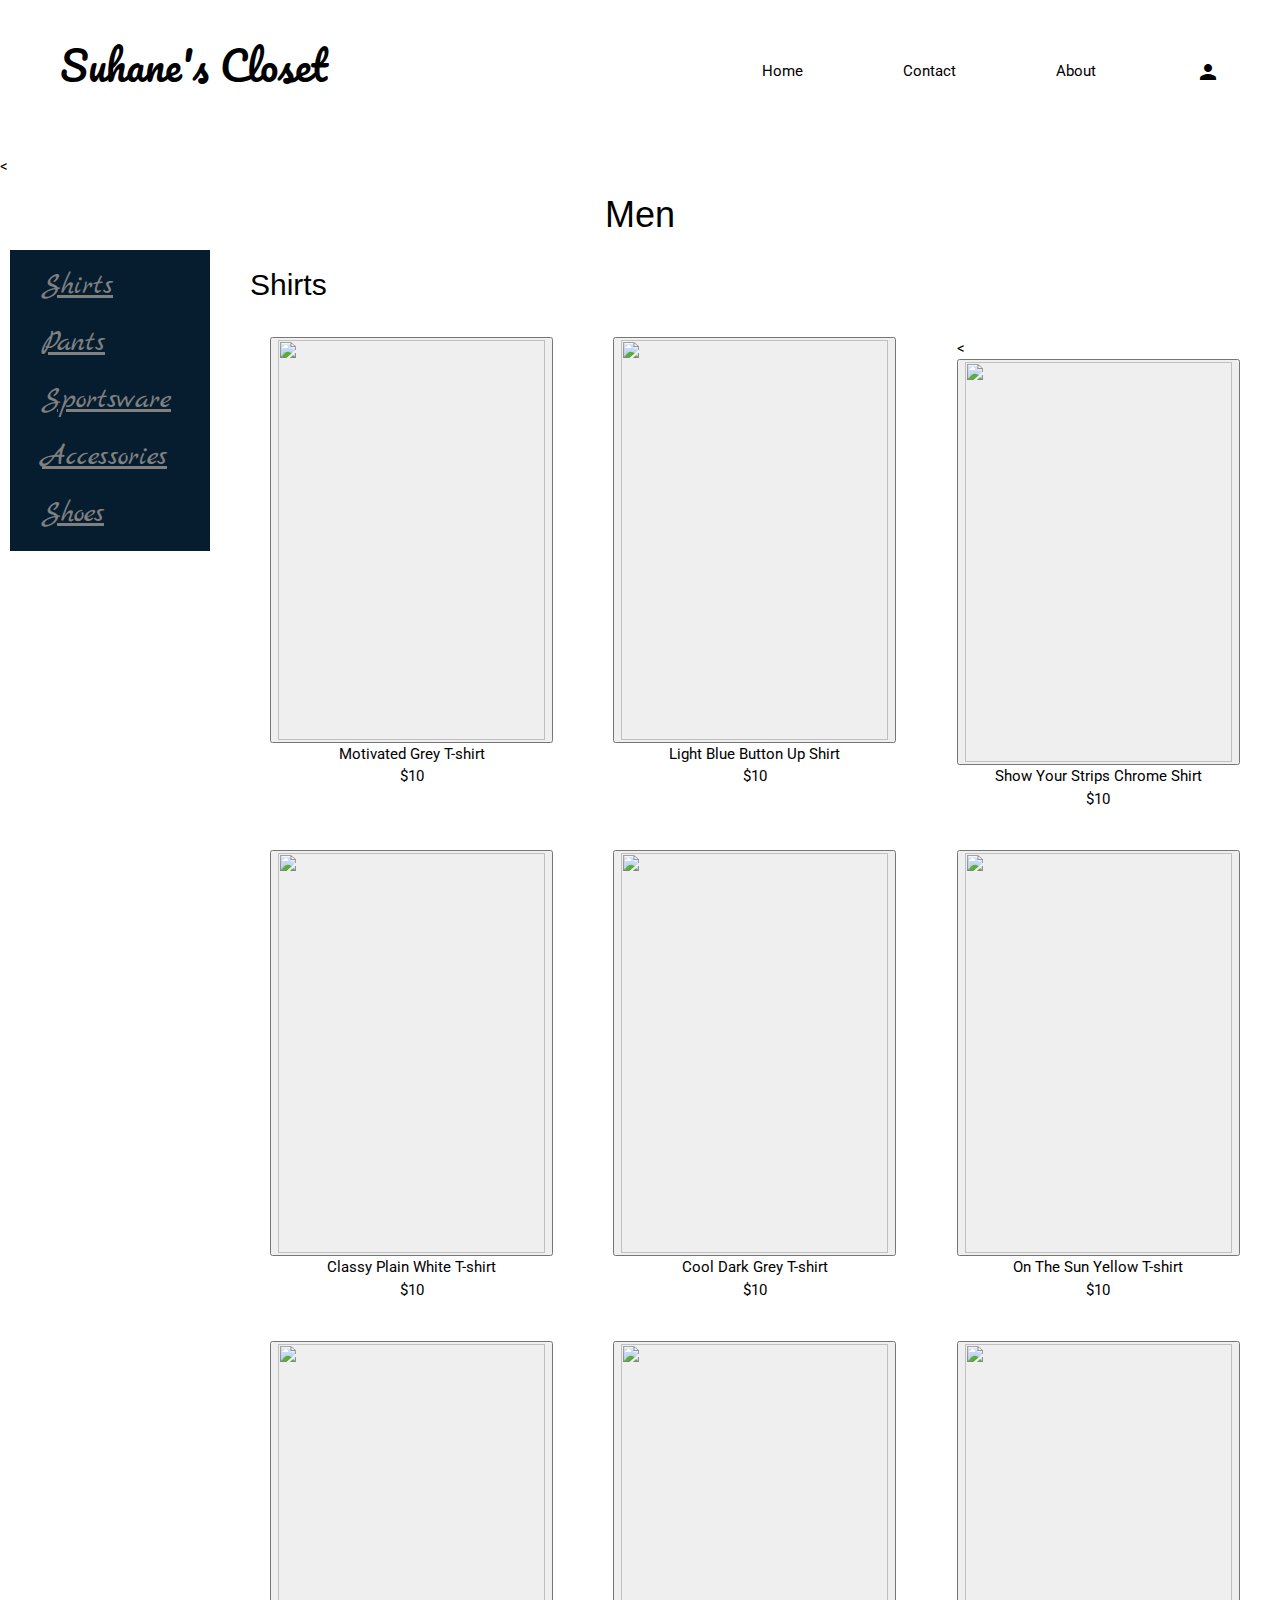
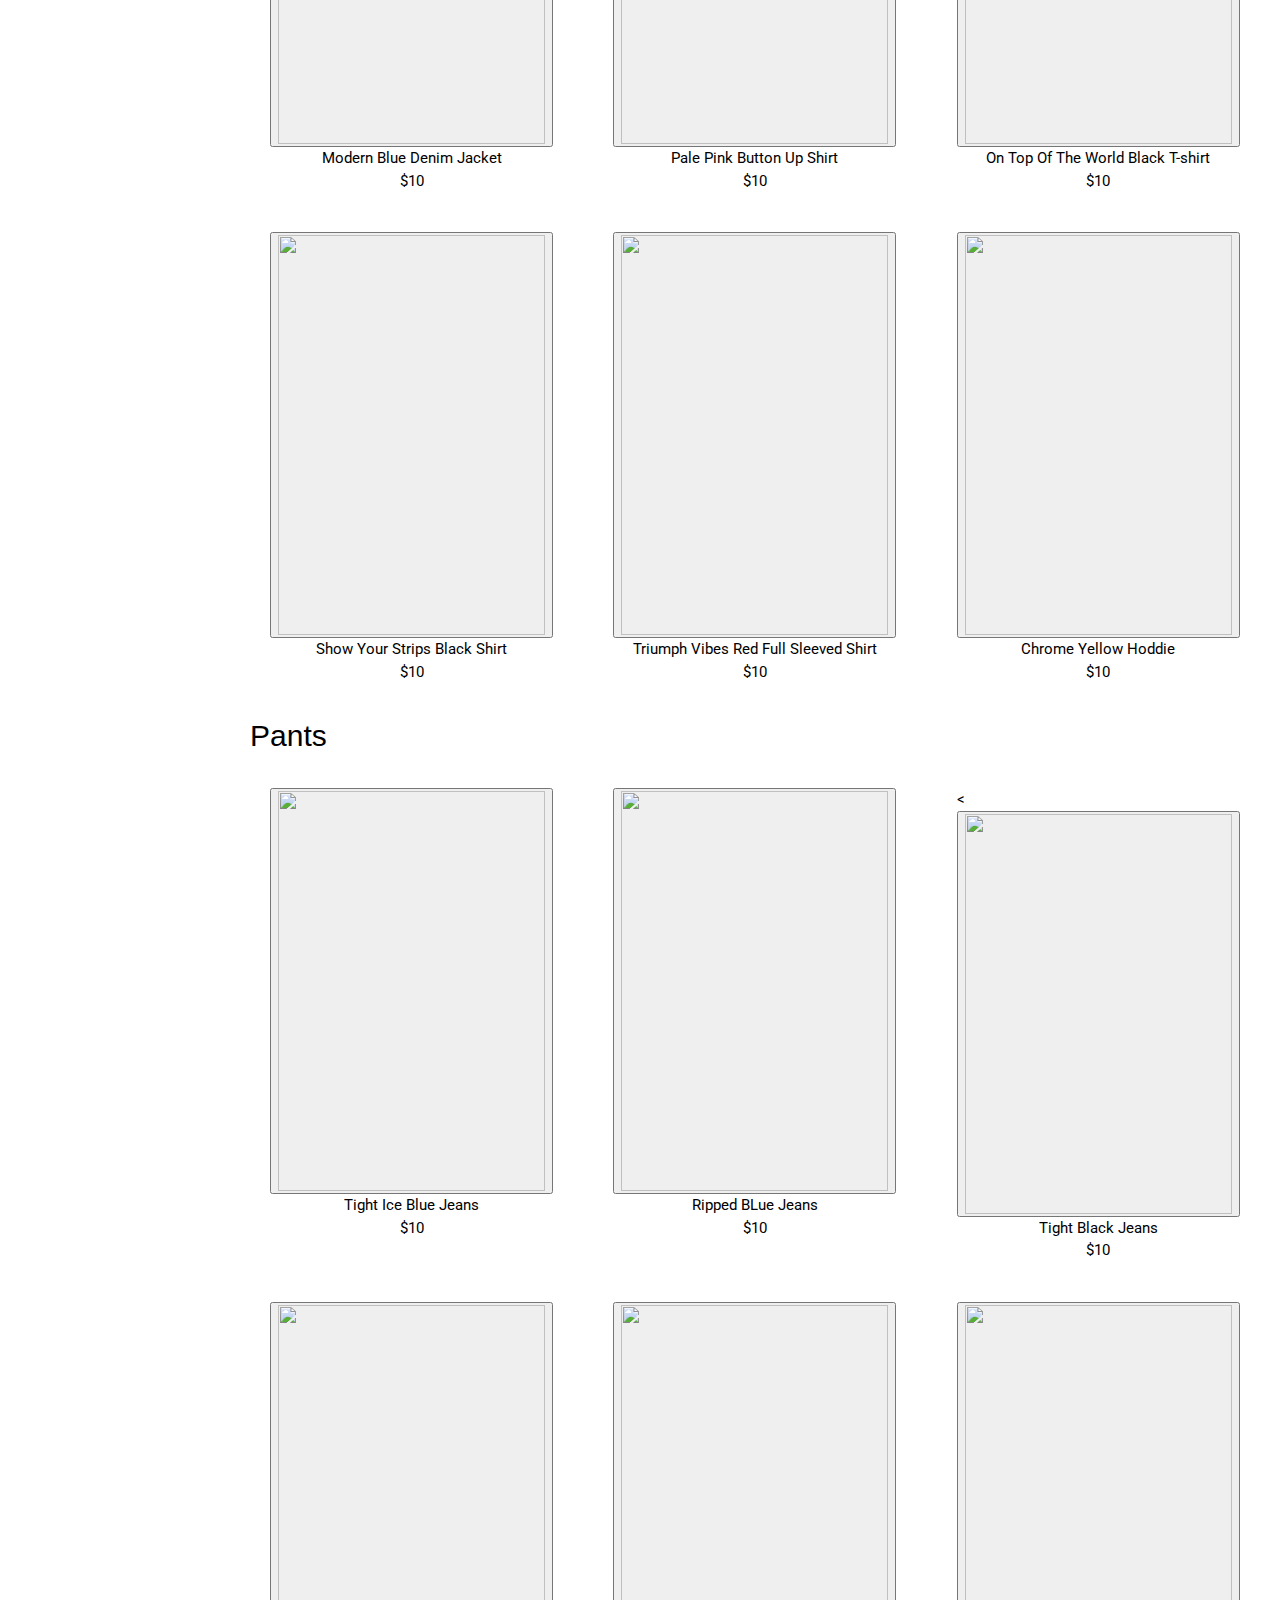
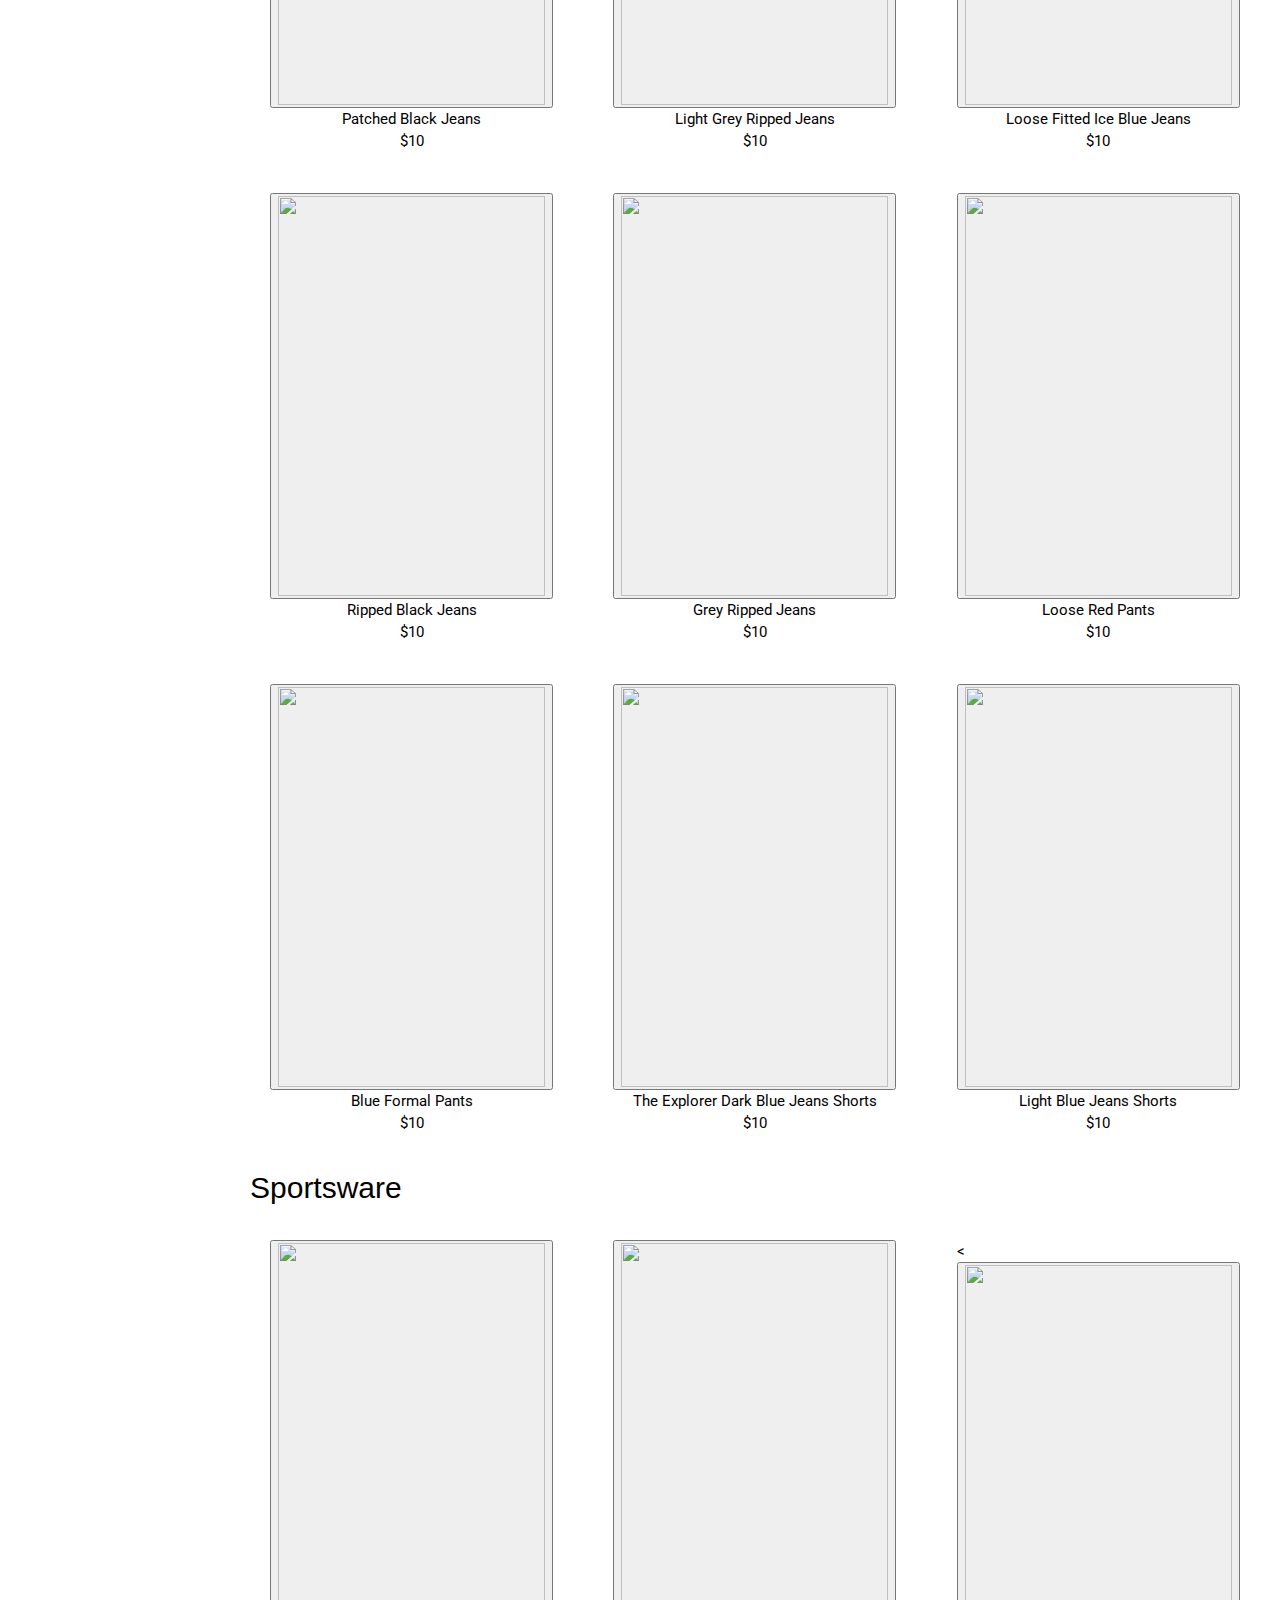
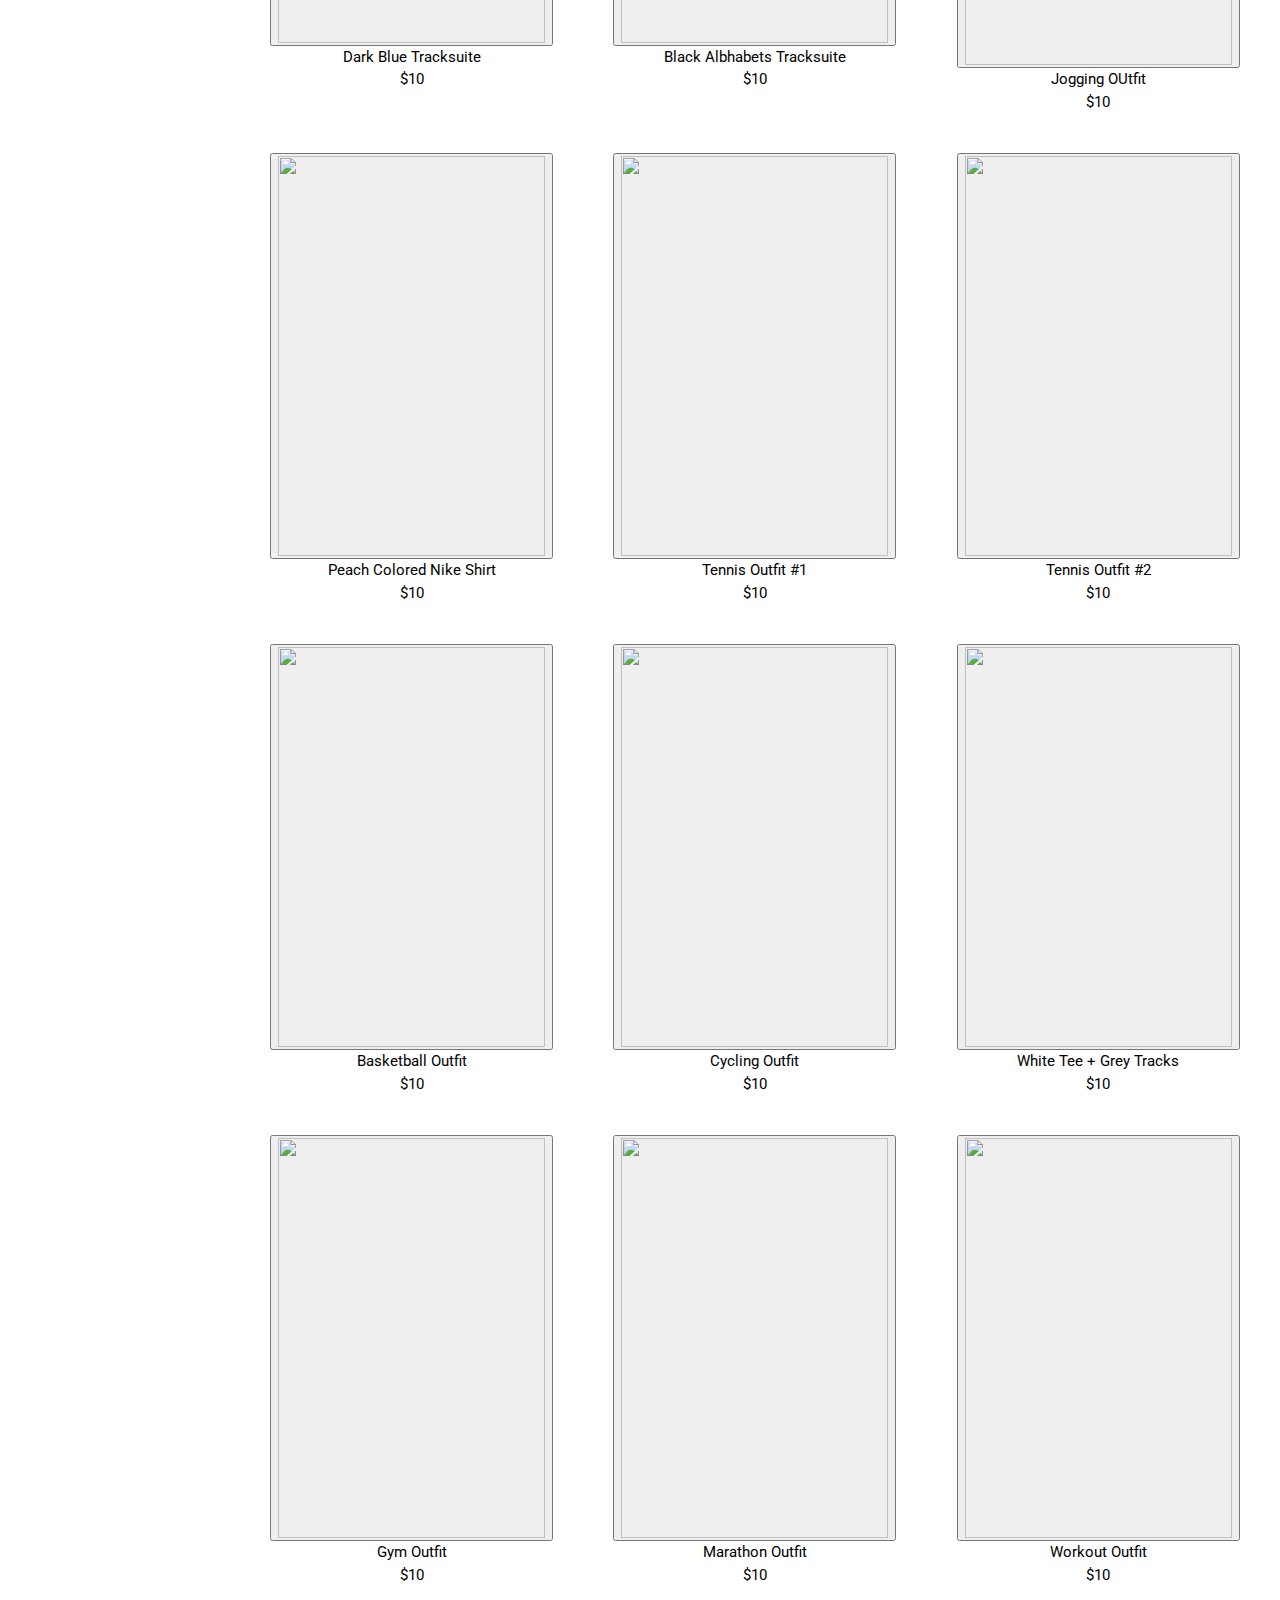
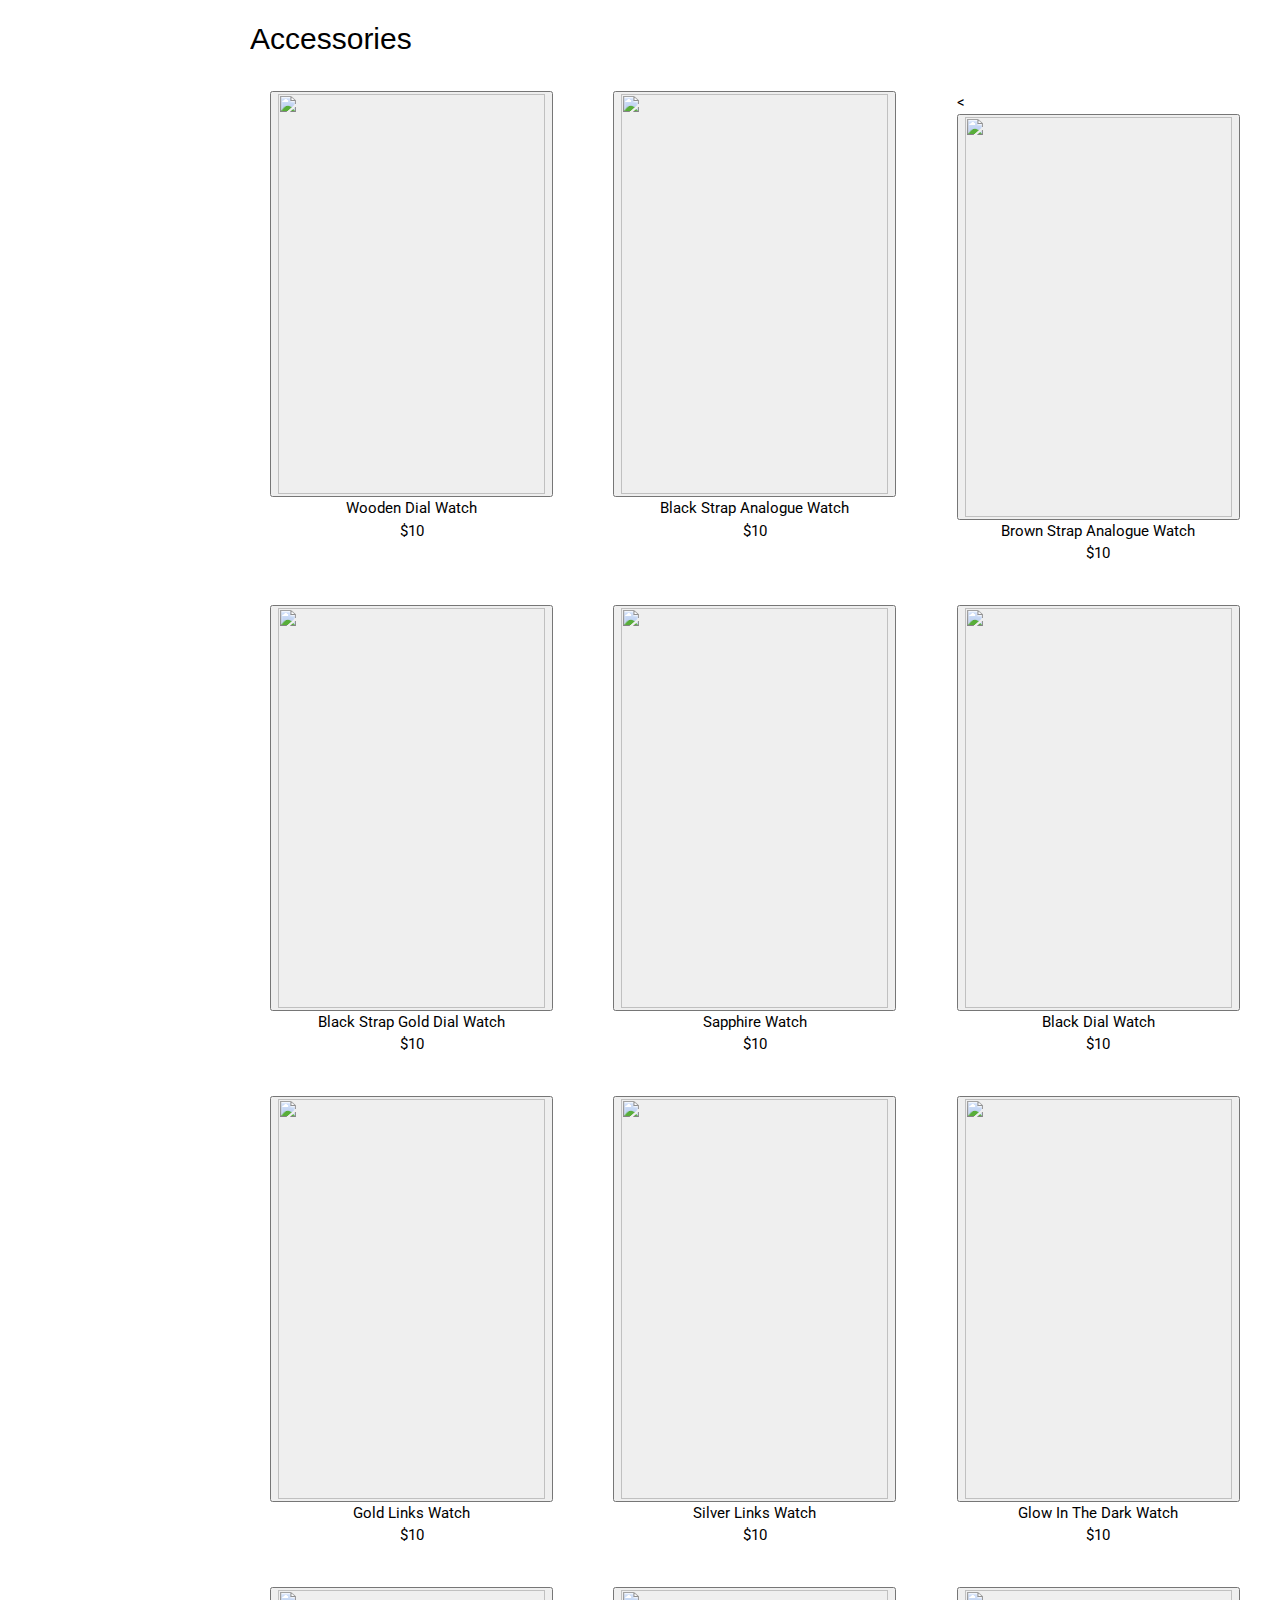
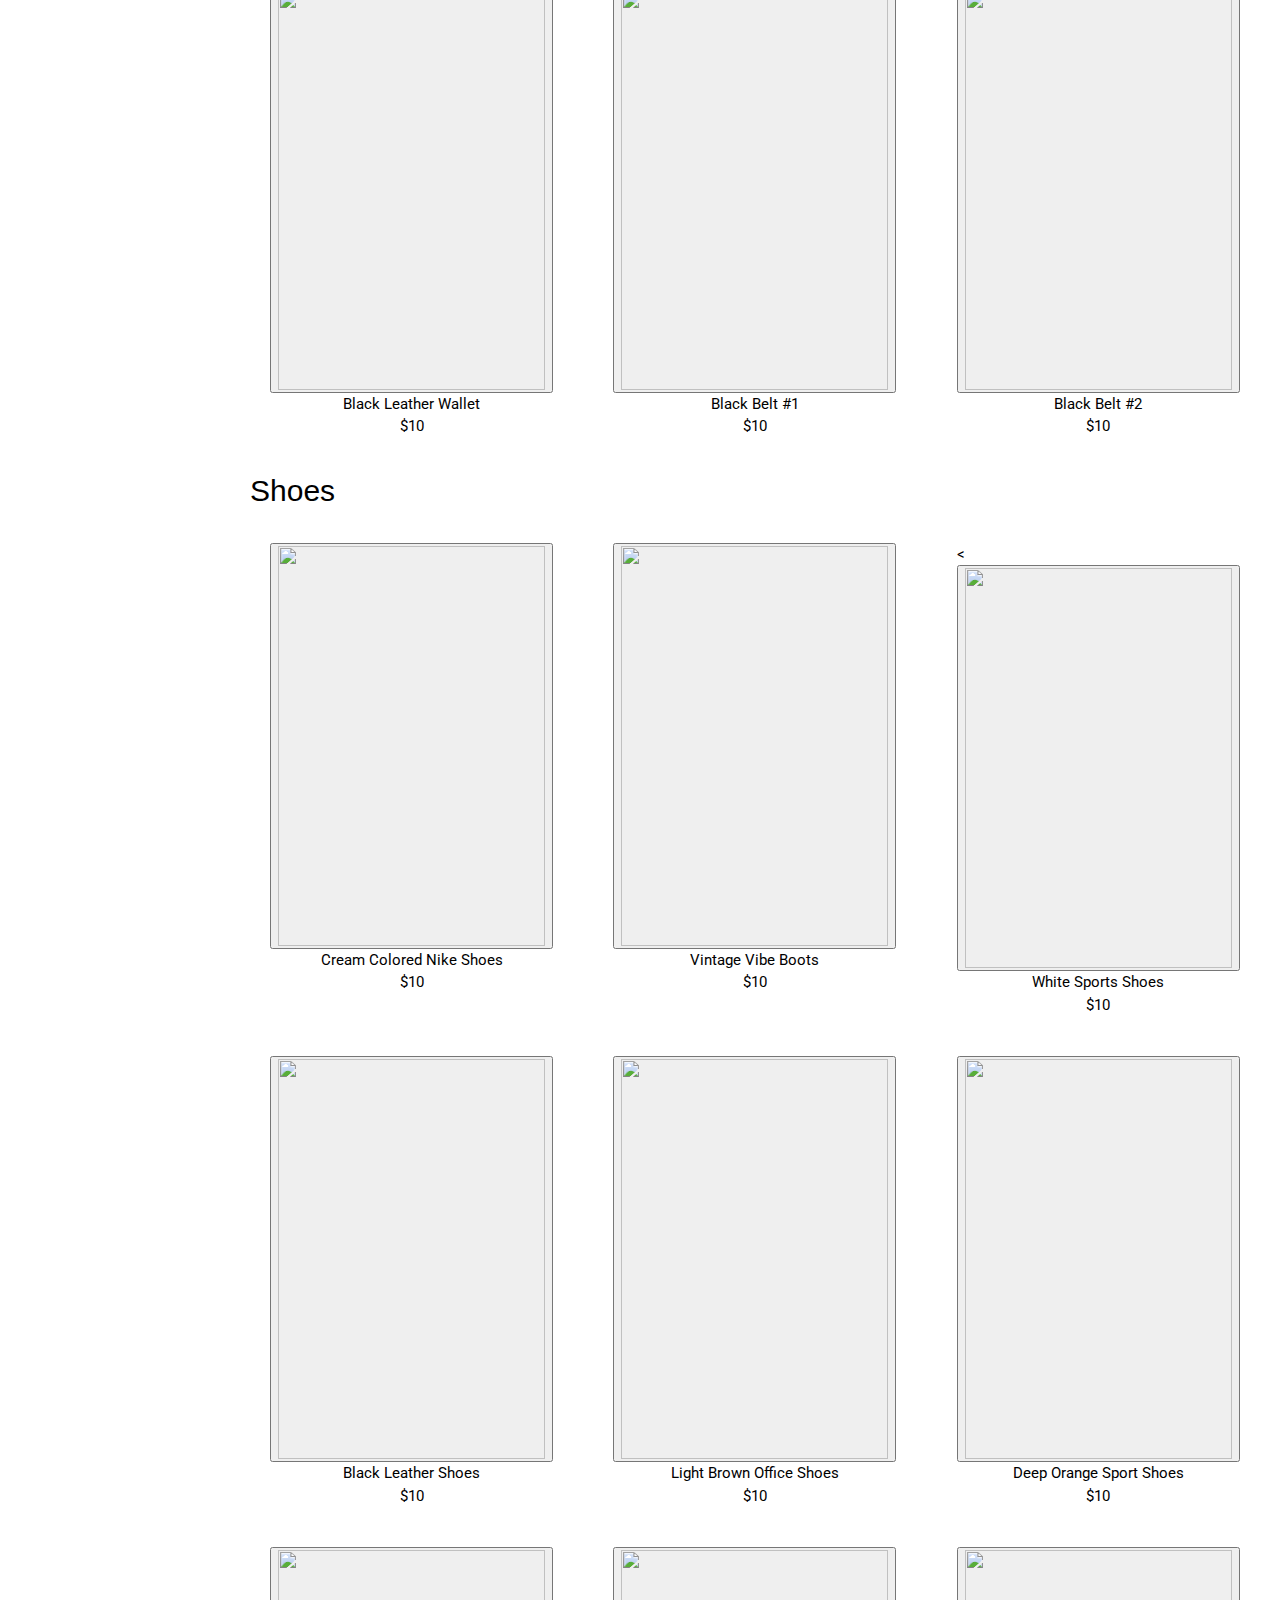
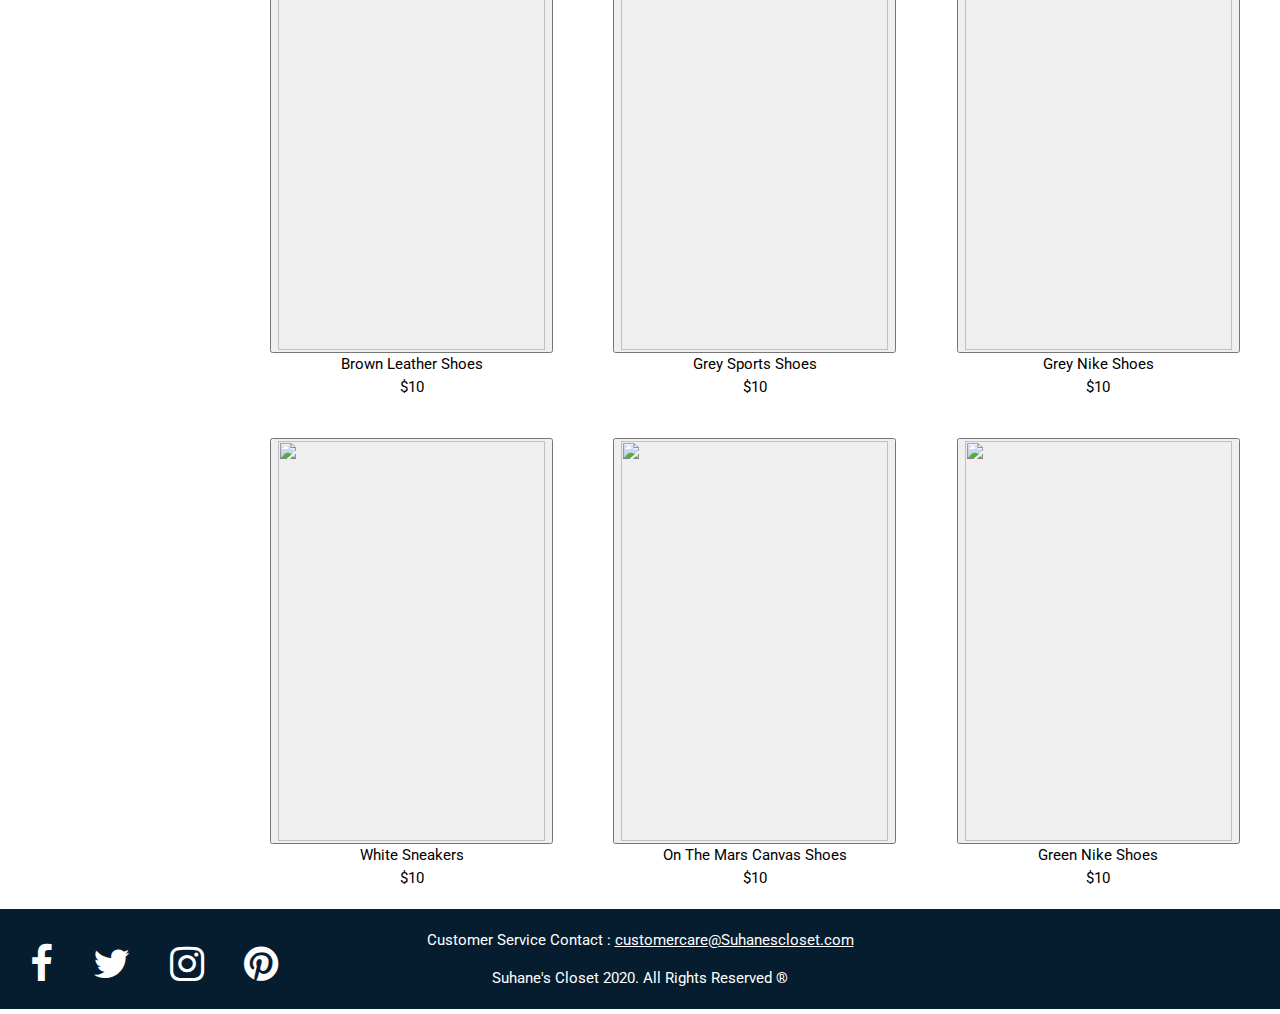
==== HTML/men.html @ e1550f49 "Add files via upload" ====
<!DOCTYPE html>
<html>
<head>
	<link href="https://fonts.googleapis.com/css2?family=Pacifico&family=Roboto&display=swap" rel="stylesheet"> <!-- Imported the roboto and pacifisio font -->
	<link href="https://fonts.googleapis.com/css2?family=Marck+Script&display=swap" rel="stylesheet">

	<meta name="viewport" content="width=device-width, initial-scale=1">
	<link rel="stylesheet" href="https://www.w3schools.com/w3css/4/w3.css">
	<link rel="stylesheet" href="https://fonts.googleapis.com/icon?family=Material+Icons"> 
	<link rel="stylesheet" href="https://cdnjs.cloudflare.com/ajax/libs/font-awesome/4.7.0/css/font-awesome.min.css"><!-- importing the icons...-->

	<link rel="stylesheet" type="text/css" href="../CSS/indexstyle.css">
	<link rel="stylesheet" type="text/css" href="../CSS/women.css">
	<link rel="stylesheet" type="text/css" href="../CSS/img.css">
	<title>Suhane's Closet</title>
</head>
<body>

	<!-- -------- NavMenu Begins --------->

	<div id = "NavMenu">
		<ul>
			<span id = "title">
				<li><a href="index.html">Suhane's Closet</a></li>				
			</span>
			<span id="NavLinks">
				<li><a href="#account"><i class="material-icons">person</i></a></li>
				<li><a href="#about">About</a></li>
				<li><a href="#contact">Contact</a></li>
				<li><a href="#home">Home</a></li>				
			</span>
		</ul>
	</div>

	<
	<!-- -------- NavMenu ENDS --------->
	<h1 align="center">Men</h1>
	<div class="sidenav">	
	<a href="#wshirts">Shirts</a>
	<a href="#wbottoms">Pants</a>
	<a href="#wsport">Sportsware</a>
	<a href="#wassecc">Accessories</a>
	<a href="#wshoes">Shoes</a>
	</div>
	<div class="main">
		<h2 id="wshirts">Shirts</h2>
		<div class="row">	
	 		<div class="column">
		 	<div class="gallery">
		  	<form action="../PHP/show.php?img=../Images/msh1.jpg" method="post">
	 			<button><img src="../Images/msh1.jpg" width="267" height="400"></button>		    	
		    </form>  
		 	<div class="desc">Motivated Grey T-shirt <br>$10</div>
		 	</div>
	 		</div>
		 	<div class="column">
		 	<div class="gallery">
		  	<form action="../PHP/show.php?img=../Images/msh2.jpg" method="post">
	 			<button><img src="../Images/msh2.jpg" width="267" height="400"></button>		    	
		    </form>		    
		 	<div class="desc">Light Blue Button Up Shirt <br>$10</div>
		 	</div>
	 		</div>
	 		<div class="column">
		 	<div class="gallery">
		  	<<form action="../PHP/show.php?img=../Images/msh3.jpg" method="post">
	 			<button><img src="../Images/msh3.jpg" width="267" height="400"></button>		    	
		    </form>		    
		 	<div class="desc">Show Your Strips Chrome Shirt <br>$10</div>
		 	</div>
	 		</div>
	 	</div>
	 	<div class="row">	
	 		<div class="column">
		 	<div class="gallery">
		  	<form action="../PHP/show.php?img=../Images/msh4.jpg" method="post">
	 			<button><img src="../Images/msh4.jpg" width="267" height="400"></button>		    	
		    </form>		    
		 	<div class="desc">Classy Plain White T-shirt <br>$10</div>
		 	</div>
	 		</div>
		 	<div class="column">
		 	<div class="gallery">
		  	<form action="../PHP/show.php?img=../Images/msh5.jpg" method="post">
	 			<button><img src="../Images/msh5.jpg" width="267" height="400"></button>		    	
		    </form>		    
		 	<div class="desc">Cool Dark Grey T-shirt <br>$10</div>
		 	</div>
	 		</div>
	 		<div class="column">
		 	<div class="gallery">
		  	<form action="../PHP/show.php?img=../Images/msh6.jpg" method="post">
	 			<button><img src="../Images/msh6.jpg" width="267" height="400"></button>		    	
		    </form>		    
		 	<div class="desc">On The Sun Yellow T-shirt <br>$10</div>
		 	</div>
	 		</div>
	 	</div>
	 	<div class="row">	
	 		<div class="column">
		 	<div class="gallery">
		  	<form action="../PHP/show.php?img=../Images/msh7.jpg" method="post">
	 			<button><img src="../Images/msh7.jpg" width="267" height="400"></button>		    	
		    </form>		    
		 	<div class="desc">Modern Blue Denim Jacket <br>$10</div>
		 	</div>
	 		</div>
		 	<div class="column">
		 	<div class="gallery">
		  	<form action="../PHP/show.php?img=../Images/msh8.jpg" method="post">
	 			<button><img src="../Images/msh8.jpg" width="267" height="400"></button>		    	
		    </form>		    
		 	<div class="desc">Pale Pink Button Up Shirt <br>$10</div>
		 	</div>
	 		</div>
	 		<div class="column">
		 	<div class="gallery">
		  	<form action="../PHP/show.php?img=../Images/msh9.jpg" method="post">
	 			<button><img src="../Images/msh9.jpg" width="267" height="400"></button>		    	
		    </form>		    
		 	<div class="desc">On Top Of The World Black T-shirt <br>$10</div>
		 	</div>
	 		</div>
	 	</div>
	 	<div class="row">	
	 		<div class="column">
		 	<div class="gallery">
		  	<form action="../PHP/show.php?img=../Images/msh10.jpg" method="post">
	 			<button><img src="../Images/msh10.jpg" width="267" height="400"></button>		    	
		    </form>		    
		 	<div class="desc">Show Your Strips Black Shirt<br>$10</div>
		 	</div>
	 		</div>
		 	<div class="column">
		 	<div class="gallery">
		  	<form action="../PHP/show.php?img=../Images/msh11.jpg" method="post">
	 			<button><img src="../Images/msh11.jpg" width="267" height="400"></button>		    	
		    </form>		    
		 	<div class="desc">Triumph Vibes Red Full Sleeved Shirt <br>$10</div>
		 	</div>
	 		</div>
	 		<div class="column">
		 	<div class="gallery">
		  	<form action="../PHP/show.php?img=../Images/msh12.jpg" method="post">
	 			<button><img src="../Images/msh12.jpg" width="267" height="400"></button>		    	
		    </form>		    
		 	<div class="desc">Chrome Yellow Hoddie <br>$10</div>
		 	</div>
	 		</div>
	 	</div>
	 	<h2 id="wbottoms">Pants</h2>
	 	<div class="row">	
	 		<div class="column">
		 	<div class="gallery">
		  	<form action="../PHP/show.php?img=../Images/mb1.jpg" method="post">
	 			<button><img src="../Images/mb1.jpg" width="267" height="400"></button>		    	
		    </form>  
		 	<div class="desc">Tight Ice Blue Jeans <br>$10</div>
		 	</div>
	 		</div>
		 	<div class="column">
		 	<div class="gallery">
		  	<form action="../PHP/show.php?img=../Images/mb2.jpg" method="post">
	 			<button><img src="../Images/mb2.jpg" width="267" height="400"></button>		    	
		    </form>		    
		 	<div class="desc">Ripped BLue Jeans <br>$10</div>
		 	</div>
	 		</div>
	 		<div class="column">
		 	<div class="gallery">
		  	<<form action="../PHP/show.php?img=../Images/mb3.jpg" method="post">
	 			<button><img src="../Images/mb3.jpg" width="267" height="400"></button>		    	
		    </form>		    
		 	<div class="desc">Tight Black Jeans <br>$10</div>
		 	</div>
	 		</div>
	 	</div>
	 	<div class="row">	
	 		<div class="column">
		 	<div class="gallery">
		  	<form action="../PHP/show.php?img=../Images/mb4.jpg" method="post">
	 			<button><img src="../Images/mb4.jpg" width="267" height="400"></button>		    	
		    </form>		    
		 	<div class="desc">Patched Black Jeans <br>$10</div>
		 	</div>
	 		</div>
		 	<div class="column">
		 	<div class="gallery">
		  	<form action="../PHP/show.php?img=../Images/mb5.jpg" method="post">
	 			<button><img src="../Images/mb5.jpg" width="267" height="400"></button>		    	
		    </form>		    
		 	<div class="desc">Light Grey Ripped Jeans<br>$10</div>
		 	</div>
	 		</div>
	 		<div class="column">
		 	<div class="gallery">
		  	<form action="../PHP/show.php?img=../Images/mb6.jpg" method="post">
	 			<button><img src="../Images/mb6.jpg" width="267" height="400"></button>		    	
		    </form>		    
		 	<div class="desc">Loose Fitted Ice Blue Jeans <br>$10</div>
		 	</div>
	 		</div>
	 	</div>
	 	<div class="row">	
	 		<div class="column">
		 	<div class="gallery">
		  	<form action="../PHP/show.php?img=../Images/mb7.jpg" method="post">
	 			<button><img src="../Images/mb7.jpg" width="267" height="400"></button>		    	
		    </form>		    
		 	<div class="desc">Ripped Black Jeans <br>$10</div>
		 	</div>
	 		</div>
		 	<div class="column">
		 	<div class="gallery">
		  	<form action="../PHP/show.php?img=../Images/mb8.jpg" method="post">
	 			<button><img src="../Images/mb8.jpg" width="267" height="400"></button>		    	
		    </form>		    
		 	<div class="desc">Grey Ripped Jeans<br>$10</div>
		 	</div>
	 		</div>
	 		<div class="column">
		 	<div class="gallery">
		  	<form action="../PHP/show.php?img=../Images/mb9.jpg" method="post">
	 			<button><img src="../Images/mb9.jpg" width="267" height="400"></button>		    	
		    </form>		    
		 	<div class="desc">Loose Red Pants<br>$10</div>
		 	</div>
	 		</div>
	 	</div>
	 	<div class="row">	
	 		<div class="column">
		 	<div class="gallery">
		  	<form action="../PHP/show.php?img=../Images/mb10.jpg" method="post">
	 			<button><img src="../Images/mb10.jpg" width="267" height="400"></button>		    	
		    </form>		    
		 	<div class="desc">Blue Formal Pants <br>$10</div>
		 	</div>
	 		</div>
		 	<div class="column">
		 	<div class="gallery">
		  	<form action="../PHP/show.php?img=../Images/mb11.jpg" method="post">
	 			<button><img src="../Images/mb11.jpg" width="267" height="400"></button>		    	
		    </form>		    
		 	<div class="desc">The Explorer Dark Blue Jeans Shorts <br>$10</div>
		 	</div>
	 		</div>
	 		<div class="column">
		 	<div class="gallery">
		  	<form action="../PHP/show.php?img=../Images/mb12.jpg" method="post">
	 			<button><img src="../Images/mb12.jpg" width="267" height="400"></button>		    	
		    </form>		    
		 	<div class="desc">Light Blue Jeans Shorts<br>$10</div>
		 	</div>
	 		</div>
	 	</div>
	 	<h2 id="wsport">Sportsware</h2>
	 	<div class="row">	
	 		<div class="column">
		 	<div class="gallery">
		  	<form action="../PHP/show.php?img=../Images/msp1.jpg" method="post">
	 			<button><img src="../Images/msp1.jpg" width="267" height="400"></button>		    	
		    </form>  
		 	<div class="desc">Dark Blue Tracksuite <br>$10</div>
		 	</div>
	 		</div>
		 	<div class="column">
		 	<div class="gallery">
		  	<form action="../PHP/show.php?img=../Images/msp2.jpg" method="post">
	 			<button><img src="../Images/msp2.jpg" width="267" height="400"></button>		    	
		    </form>		    
		 	<div class="desc">Black Albhabets Tracksuite <br>$10</div>
		 	</div>
	 		</div>
	 		<div class="column">
		 	<div class="gallery">
		  	<<form action="../PHP/show.php?img=../Images/msp3.jpg" method="post">
	 			<button><img src="../Images/msp3.jpg" width="267" height="400"></button>		    	
		    </form>		    
		 	<div class="desc">Jogging OUtfit <br>$10</div>
		 	</div>
	 		</div>
	 	</div>
	 	<div class="row">	
	 		<div class="column">
		 	<div class="gallery">
		  	<form action="../PHP/show.php?img=../Images/msp4.jpg" method="post">
	 			<button><img src="../Images/msp4.jpg" width="267" height="400"></button>		    	
		    </form>		    
		 	<div class="desc">Peach Colored Nike Shirt <br>$10</div>
		 	</div>
	 		</div>
		 	<div class="column">
		 	<div class="gallery">
		  	<form action="../PHP/show.php?img=../Images/msp5.jpg" method="post">
	 			<button><img src="../Images/msp5.jpg" width="267" height="400"></button>		    	
		    </form>		    
		 	<div class="desc">Tennis Outfit #1 <br>$10</div>
		 	</div>
	 		</div>
	 		<div class="column">
		 	<div class="gallery">
		  	<form action="../PHP/show.php?img=../Images/msp6.jpg" method="post">
	 			<button><img src="../Images/msp6.jpg" width="267" height="400"></button>		    	
		    </form>		    
		 	<div class="desc">Tennis Outfit #2 <br>$10</div>
		 	</div>
	 		</div>
	 	</div>
	 	<div class="row">	
	 		<div class="column">
		 	<div class="gallery">
		  	<form action="../PHP/show.php?img=../Images/msp7.jpg" method="post">
	 			<button><img src="../Images/msp7.jpg" width="267" height="400"></button>		    	
		    </form>		    
		 	<div class="desc">Basketball Outfit <br>$10</div>
		 	</div>
	 		</div>
		 	<div class="column">
		 	<div class="gallery">
		  	<form action="../PHP/show.php?img=../Images/msp8.jpg" method="post">
	 			<button><img src="../Images/msp8.jpg" width="267" height="400"></button>		    	
		    </form>		    
		 	<div class="desc">Cycling Outfit <br>$10</div>
		 	</div>
	 		</div>
	 		<div class="column">
		 	<div class="gallery">
		  	<form action="../PHP/show.php?img=../Images/msp9.jpg" method="post">
	 			<button><img src="../Images/msp9.jpg" width="267" height="400"></button>		    	
		    </form>		    
		 	<div class="desc">White Tee + Grey Tracks <br>$10</div>
		 	</div>
	 		</div>
	 	</div>
	 	<div class="row">	
	 		<div class="column">
		 	<div class="gallery">
		  	<form action="../PHP/show.php?img=../Images/msp10.jpg" method="post">
	 			<button><img src="../Images/msp10.jpg" width="267" height="400"></button>		    	
		    </form>		    
		 	<div class="desc">Gym Outfit <br>$10</div>
		 	</div>
	 		</div>
		 	<div class="column">
		 	<div class="gallery">
		  	<form action="../PHP/show.php?img=../Images/msp11.jpg" method="post">
	 			<button><img src="../Images/msp11.jpg" width="267" height="400"></button>		    	
		    </form>		    
		 	<div class="desc">Marathon Outfit <br>$10</div>
		 	</div>
	 		</div>
	 		<div class="column">
		 	<div class="gallery">
		  	<form action="../PHP/show.php?img=../Images/msp12.jpg" method="post">
	 			<button><img src="../Images/msp12.jpg" width="267" height="400"></button>		    	
		    </form>		    
		 	<div class="desc">Workout Outfit <br>$10</div>
		 	</div>
	 		</div>
	 	</div>
	 	<h2 id="wassecc">Accessories</h2>
	 	<div class="row">	
	 		<div class="column">
		 	<div class="gallery">
		  	<form action="../PHP/show.php?img=../Images/ma1.jpg" method="post">
	 			<button><img src="../Images/ma1.jpg" width="267" height="400"></button>		    	
		    </form>  
		 	<div class="desc">Wooden Dial Watch <br>$10</div>
		 	</div>
	 		</div>
		 	<div class="column">
		 	<div class="gallery">
		  	<form action="../PHP/show.php?img=../Images/ma2.jpg" method="post">
	 			<button><img src="../Images/ma2.jpg" width="267" height="400"></button>		    	
		    </form>		    
		 	<div class="desc">Black Strap Analogue Watch <br>$10</div>
		 	</div>
	 		</div>
	 		<div class="column">
		 	<div class="gallery">
		  	<<form action="../PHP/show.php?img=../Images/ma3.jpg" method="post">
	 			<button><img src="../Images/ma3.jpg" width="267" height="400"></button>		    	
		    </form>		    
		 	<div class="desc">Brown Strap Analogue Watch <br>$10</div>
		 	</div>
	 		</div>
	 	</div>
	 	<div class="row">	
	 		<div class="column">
		 	<div class="gallery">
		  	<form action="../PHP/show.php?img=../Images/ma4.jpg" method="post">
	 			<button><img src="../Images/ma4.jpg" width="267" height="400"></button>		    	
		    </form>		    
		 	<div class="desc">Black Strap Gold Dial Watch <br>$10</div>
		 	</div>
	 		</div>
		 	<div class="column">
		 	<div class="gallery">
		  	<form action="../PHP/show.php?img=../Images/ma5.jpg" method="post">
	 			<button><img src="../Images/ma5.jpg" width="267" height="400"></button>		    	
		    </form>		    
		 	<div class="desc">Sapphire Watch <br>$10</div>
		 	</div>
	 		</div>
	 		<div class="column">
		 	<div class="gallery">
		  	<form action="../PHP/show.php?img=../Images/ma6.jpg" method="post">
	 			<button><img src="../Images/ma6.jpg" width="267" height="400"></button>		    	
		    </form>		    
		 	<div class="desc">Black Dial Watch <br>$10</div>
		 	</div>
	 		</div>
	 	</div>
	 	<div class="row">	
	 		<div class="column">
		 	<div class="gallery">
		  	<form action="../PHP/show.php?img=../Images/ma7.jpg" method="post">
	 			<button><img src="../Images/ma7.jpg" width="267" height="400"></button>		    	
		    </form>		    
		 	<div class="desc">Gold Links Watch <br>$10</div>
		 	</div>
	 		</div>
		 	<div class="column">
		 	<div class="gallery">
		  	<form action="../PHP/show.php?img=../Images/ma8.jpg" method="post">
	 			<button><img src="../Images/ma8.jpg" width="267" height="400"></button>		    	
		    </form>		    
		 	<div class="desc">Silver Links Watch <br>$10</div>
		 	</div>
	 		</div>
	 		<div class="column">
		 	<div class="gallery">
		  	<form action="../PHP/show.php?img=../Images/ma9.jpg" method="post">
	 			<button><img src="../Images/ma9.jpg" width="267" height="400"></button>		    	
		    </form>		    
		 	<div class="desc">Glow In The Dark Watch <br>$10</div>
		 	</div>
	 		</div>
	 	</div>
	 	<div class="row">	
	 		<div class="column">
		 	<div class="gallery">
		  	<form action="../PHP/show.php?img=../Images/ma10.jpg" method="post">
	 			<button><img src="../Images/ma10.jpg" width="267" height="400"></button>		    	
		    </form>		    
		 	<div class="desc">Black Leather Wallet <br>$10</div>
		 	</div>
	 		</div>
		 	<div class="column">
		 	<div class="gallery">
		  	<form action="../PHP/show.php?img=../Images/ma11.jpg" method="post">
	 			<button><img src="../Images/ma11.jpg" width="267" height="400"></button>		    	
		    </form>		    
		 	<div class="desc">Black Belt #1 <br>$10</div>
		 	</div>
	 		</div>
	 		<div class="column">
		 	<div class="gallery">
		  	<form action="../PHP/show.php?img=../Images/ma12.jpg" method="post">
	 			<button><img src="../Images/ma12.jpg" width="267" height="400"></button>		    	
		    </form>		    
		 	<div class="desc">Black Belt #2 <br>$10</div>
		 	</div>
	 		</div>
	 	</div>
	 	<h2 id="wshoes">Shoes</h2>
	 	<div class="row">	
	 		<div class="column">
		 	<div class="gallery">
		  	<form action="../PHP/show.php?img=../Images/ms1.jpg" method="post">
	 			<button><img src="../Images/ms1.jpg" width="267" height="400"></button>		    	
		    </form>  
		 	<div class="desc">Cream Colored Nike Shoes <br> $10</div>
		 	</div>
	 		</div>
		 	<div class="column">
		 	<div class="gallery">
		  	<form action="../PHP/show.php?img=../Images/ms2.jpg" method="post">
	 			<button><img src="../Images/ms2.jpg" width="267" height="400"></button>		    	
		    </form>		    
		 	<div class="desc">Vintage Vibe Boots <br>$10</div>
		 	</div>
	 		</div>
	 		<div class="column">
		 	<div class="gallery">
		  	<<form action="../PHP/show.php?img=../Images/ms3.jpg" method="post">
	 			<button><img src="../Images/ms3.jpg" width="267" height="400"></button>		    	
		    </form>		    
		 	<div class="desc">White Sports Shoes <br>$10</div>
		 	</div>
	 		</div>
	 	</div>
	 	<div class="row">	
	 		<div class="column">
		 	<div class="gallery">
		  	<form action="../PHP/show.php?img=../Images/ms4.jpg" method="post">
	 			<button><img src="../Images/ms4.jpg" width="267" height="400"></button>		    	
		    </form>		    
		 	<div class="desc">Black Leather Shoes <br>$10</div>
		 	</div>
	 		</div>
		 	<div class="column">
		 	<div class="gallery">
		  	<form action="../PHP/show.php?img=../Images/ms5.jpg" method="post">
	 			<button><img src="../Images/ms5.jpg" width="267" height="400"></button>		    	
		    </form>		    
		 	<div class="desc">Light Brown Office Shoes <br>$10</div>
		 	</div>
	 		</div>
	 		<div class="column">
		 	<div class="gallery">
		  	<form action="../PHP/show.php?img=../Images/ms6.jpg" method="post">
	 			<button><img src="../Images/ms6.jpg" width="267" height="400"></button>		    	
		    </form>		    
		 	<div class="desc">Deep Orange Sport Shoes <br>$10</div>
		 	</div>
	 		</div>
	 	</div>
	 	<div class="row">	
	 		<div class="column">
		 	<div class="gallery">
		  	<form action="../PHP/show.php?img=../Images/ms7.jpg" method="post">
	 			<button><img src="../Images/ms7.jpg" width="267" height="400"></button>		    	
		    </form>		    
		 	<div class="desc">Brown Leather Shoes <br>$10</div>
		 	</div>
	 		</div>
		 	<div class="column">
		 	<div class="gallery">
		  	<form action="../PHP/show.php?img=../Images/ms8.jpg" method="post">
	 			<button><img src="../Images/ms8.jpg" width="267" height="400"></button>		    	
		    </form>		    
		 	<div class="desc">Grey Sports Shoes <br>$10</div>
		 	</div>
	 		</div>
	 		<div class="column">
		 	<div class="gallery">
		  	<form action="../PHP/show.php?img=../Images/ms9.jpg" method="post">
	 			<button><img src="../Images/ms9.jpg" width="267" height="400"></button>		    	
		    </form>		    
		 	<div class="desc">Grey Nike Shoes <br>$10</div>
		 	</div>
	 		</div>
	 	</div>
	 	<div class="row">	
	 		<div class="column">
		 	<div class="gallery">
		  	<form action="../PHP/show.php?img=../Images/ms10.jpg" method="post">
	 			<button><img src="../Images/ms10.jpg" width="267" height="400"></button>		    	
		    </form>		    
		 	<div class="desc">White Sneakers <br>$10</div>
		 	</div>
	 		</div>
		 	<div class="column">
		 	<div class="gallery">
		  	<form action="../PHP/show.php?img=../Images/ms11.jpg" method="post">
	 			<button><img src="../Images/ms11.jpg" width="267" height="400"></button>		    	
		    </form>		    
		 	<div class="desc">On The Mars Canvas Shoes <br>$10</div>
		 	</div>
	 		</div>
	 		<div class="column">
		 	<div class="gallery">
		  	<form action="../PHP/show.php?img=../Images/ms12.jpg" method="post">
	 			<button><img src="../Images/ms12.jpg" width="267" height="400"></button>		    	
		    </form>		    
		 	<div class="desc">Green Nike Shoes <br>$10</div>
		 	</div>
	 		</div>
	 	</div>
	 </div>

	<!-- -------- FOOTER Begins --------->

	<footer id = "footer" align = "center" >
		<div id = "FooterIcons">
			<ul>
				<li><a href="#" class="fa fa-facebook"></a></li>
				<li><a href="#" class="fa fa-twitter"></a></li>
				<li><a href="#" class="fa fa-instagram"></a></li>
				<li><a href="#" class="fa fa-pinterest"></a></li>
			</ul>
		</div>
	  <p>Customer Service Contact : <a href="mailto:customercare@Suhanescloset.com">customercare@Suhanescloset.com</a></p>
	  <p>Suhane's Closet 2020. All Rights Reserved ®</p>
	</footer>

	<!-- -------- Footer ends --------->


</body>
</html>
---- CSS/indexstyle.css ----
/* ------ Navigation Menu Begins ------- */

#NavMenu ul {
  list-style-type: none;
  margin :10px;
  border: 10px;
  padding: 0;
  overflow: hidden;
}

#NavMenu li a {
  display: block;
  color: black;
  text-align: center;
  margin: 50px; 
  text-decoration: none;
}

#title li {
	float: left;
}

#title li a{
  display: block;
  color: black;
  text-align: center;
  margin: 50px; 
  margin-top:25px; 
  text-decoration: none;
  font-size: 40px;
  font-family: Pacifico;
}

#NavLinks li { 
    float: right;
}

#NavLinks li a:hover{
  border-bottom: 2px solid black;
}

/* ------ Navigation Menu Ends ------- */

/* ------- Footer Icons Begins -------- */

#FooterIcons{
	position: absolute;
}

#FooterIcons ul {
  list-style-type: none;
  margin :10px;
  border: 10px;
  padding: 0;
  overflow: hidden;
}

#FooterIcons li a{
	text-decoration: none;
	font-size: 40px;
	margin: 20px;
}

#FooterIcons li {
	float: left;
}

/* ------- Footer Icons Ends --------- */

footer{
	background-color: #061d30;
	color:white; 
	padding-top: 5px;
	padding-bottom: 5px; 
}

body{
	margin : 0;
	font-family: Roboto;
}
---- CSS/women.css ----
.sidenav {
  width: 200px;
  position: fixed;
  z-index: 1;
  top: 250px;
  left: 10px;
  background: #061d30;
  overflow-x: hidden;
  padding: 8px 0;
}

.sidenav a {
  padding: 6px 6px 6px 32px;
  font-size: 30px;
  font-family: Marck Script;
  color: grey;
  display: block;
}

.sidenav a:hover {
  color: white;
}
.sidenav a:active {
  color: white;
}

.main {
  margin-left: 250px;
    overflow-x: scroll;
}
@media screen and (max-height: 450px) {
  .sidenav {padding-top: 15px;}
  .sidenav a {font-size: 18px;}
}
---- CSS/img.css ----
div.gallery {
  margin: 5px;
  border: 5px solid white;
  width: 293px;
}
div.gallery:hover {
  border: 5px solid #061d30;
}
div.img{
  width: auto;
  height: auto;
}

div.desc {
  text-align: center;
  font-family: Roboto;
  font-size: 15px;
}
 {
  box-sizing: border-box;
}

.column {
  float: left;
  width: 33.33%;
  padding: 10px;
}

.row::after {
  content: "";
  clear: both;
  display: table;
}
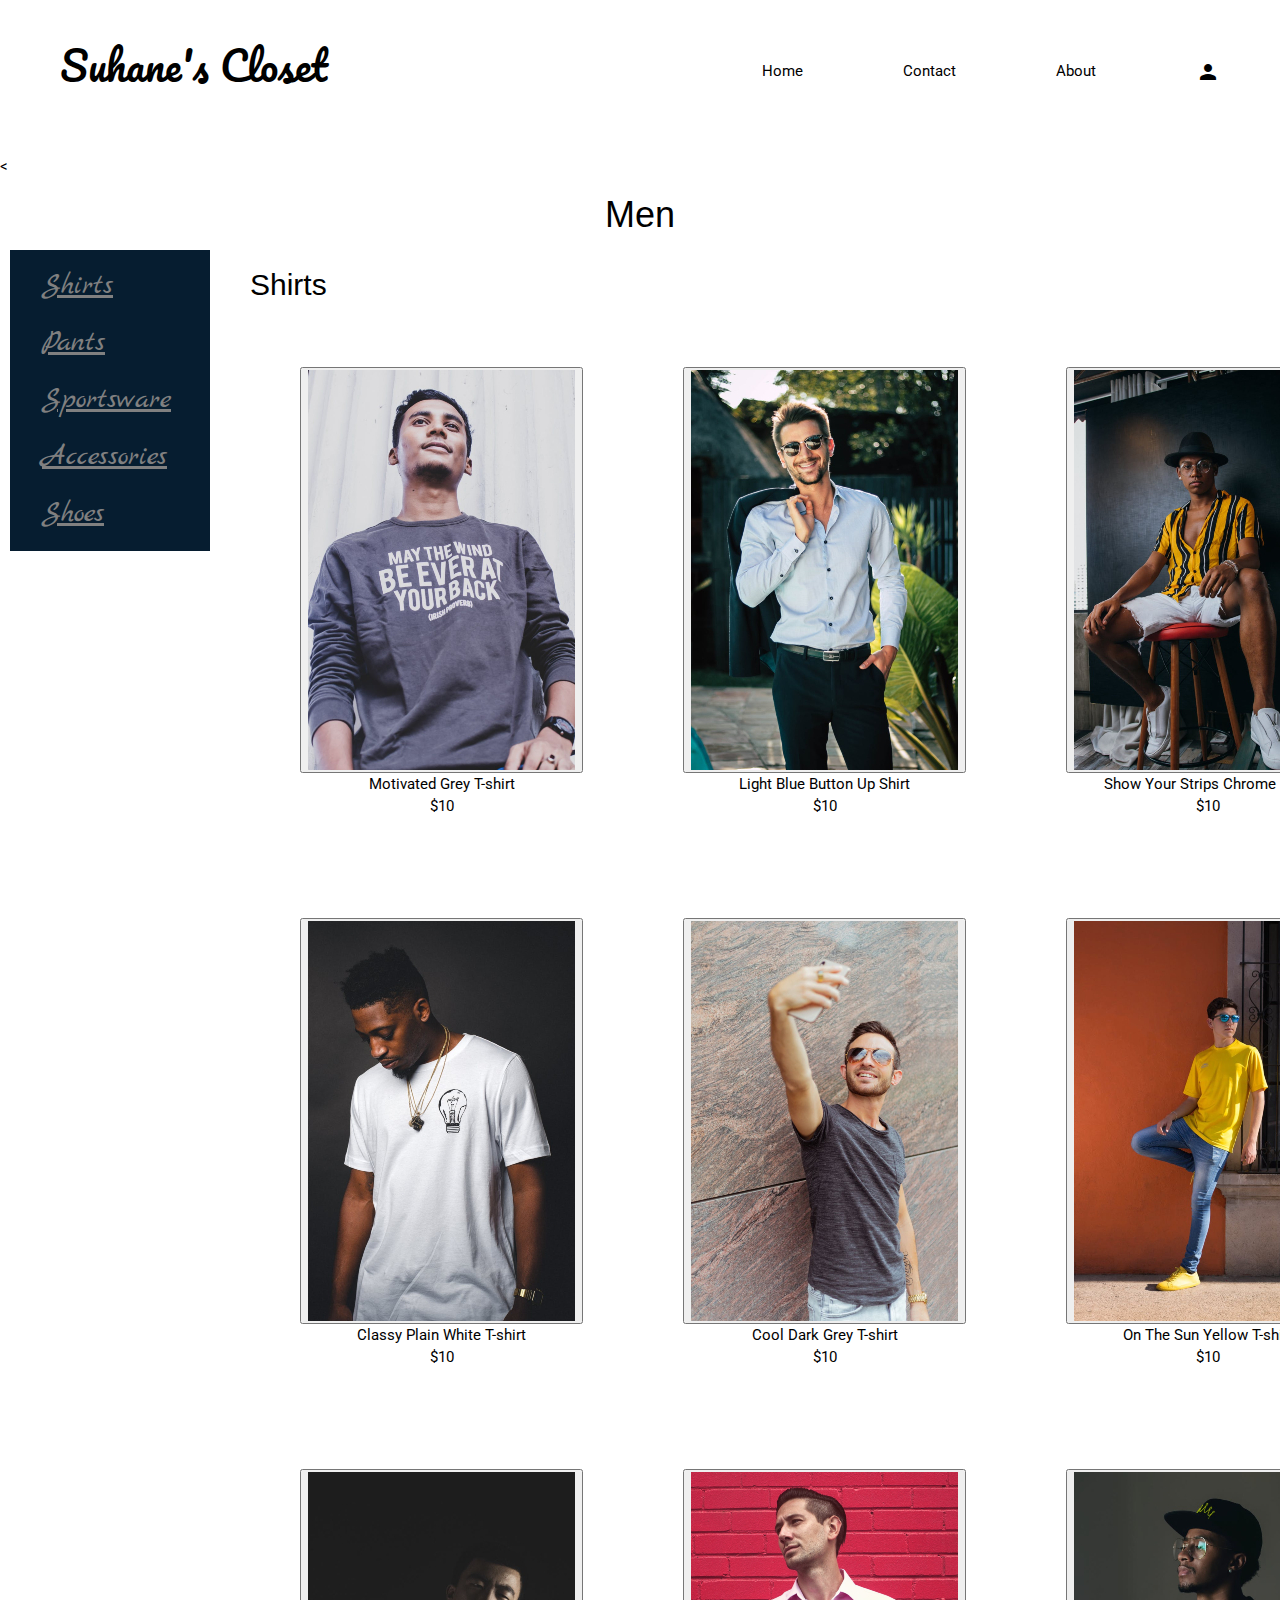
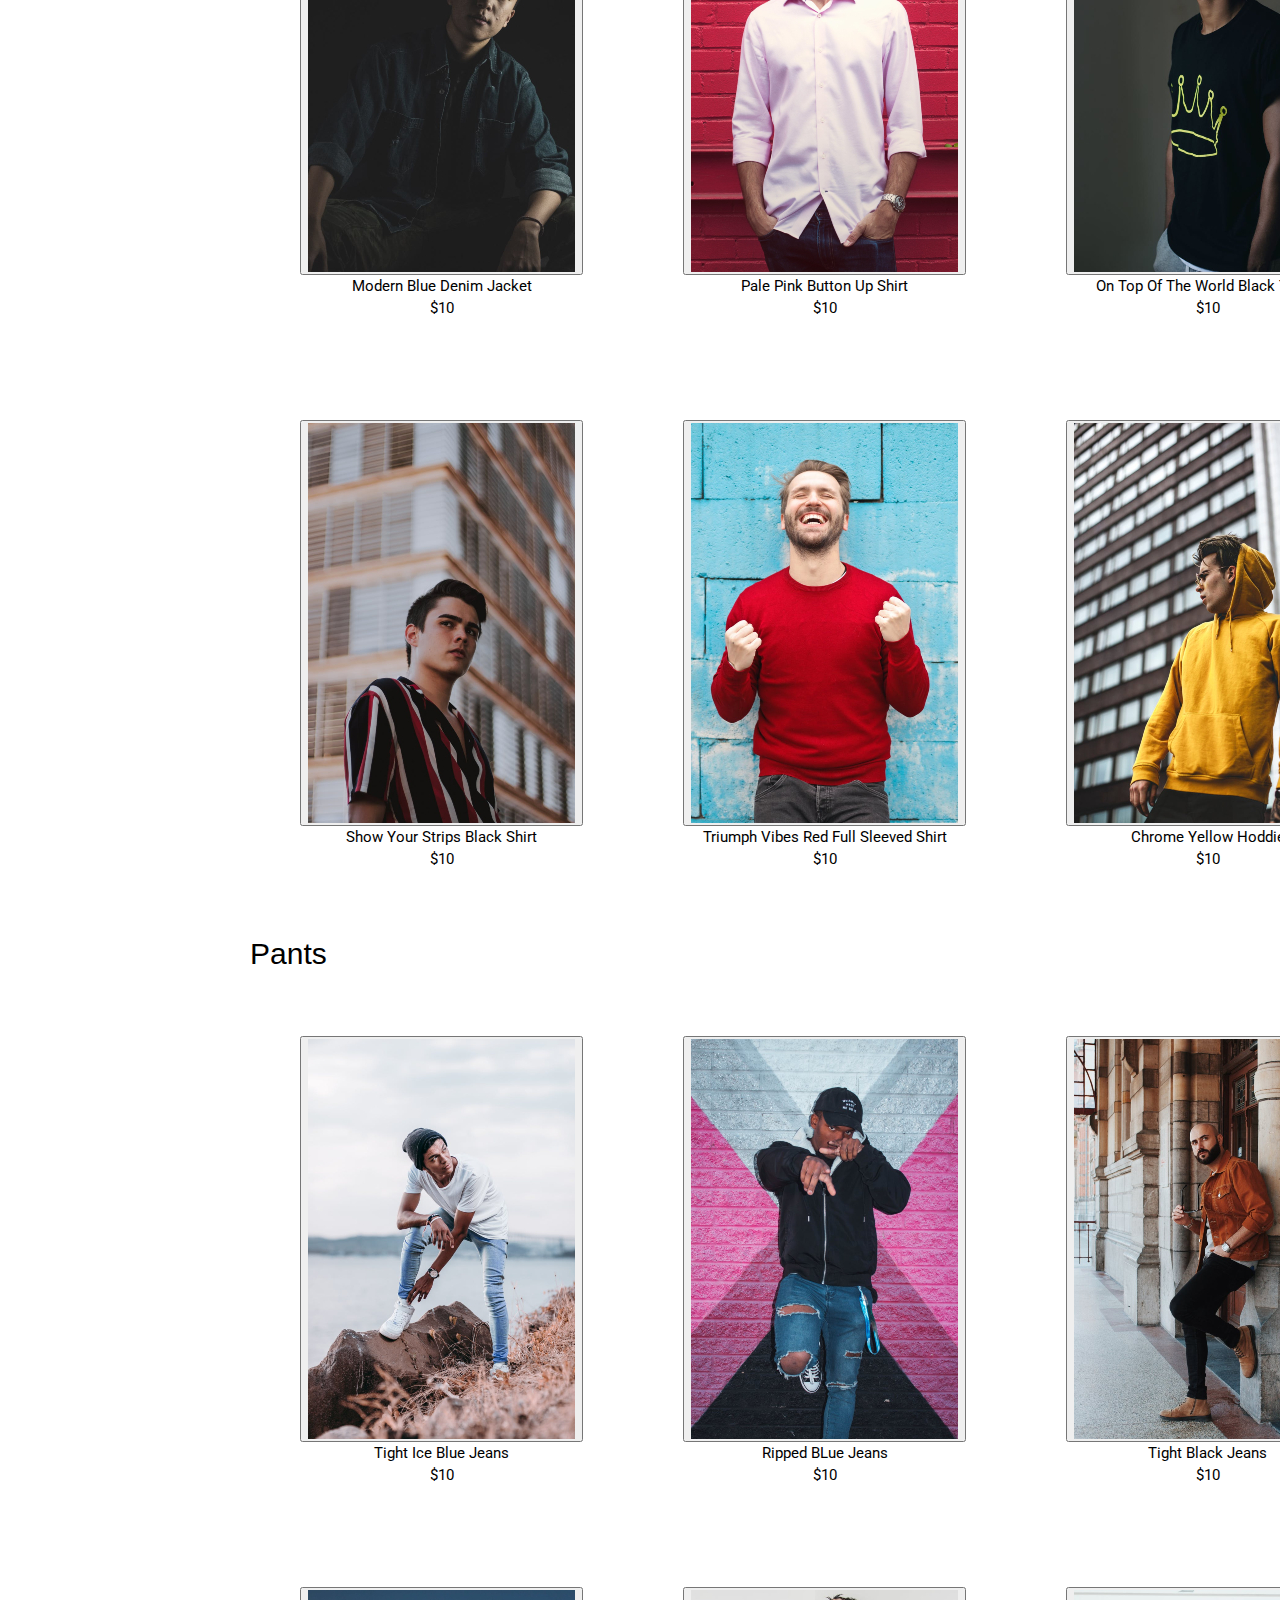
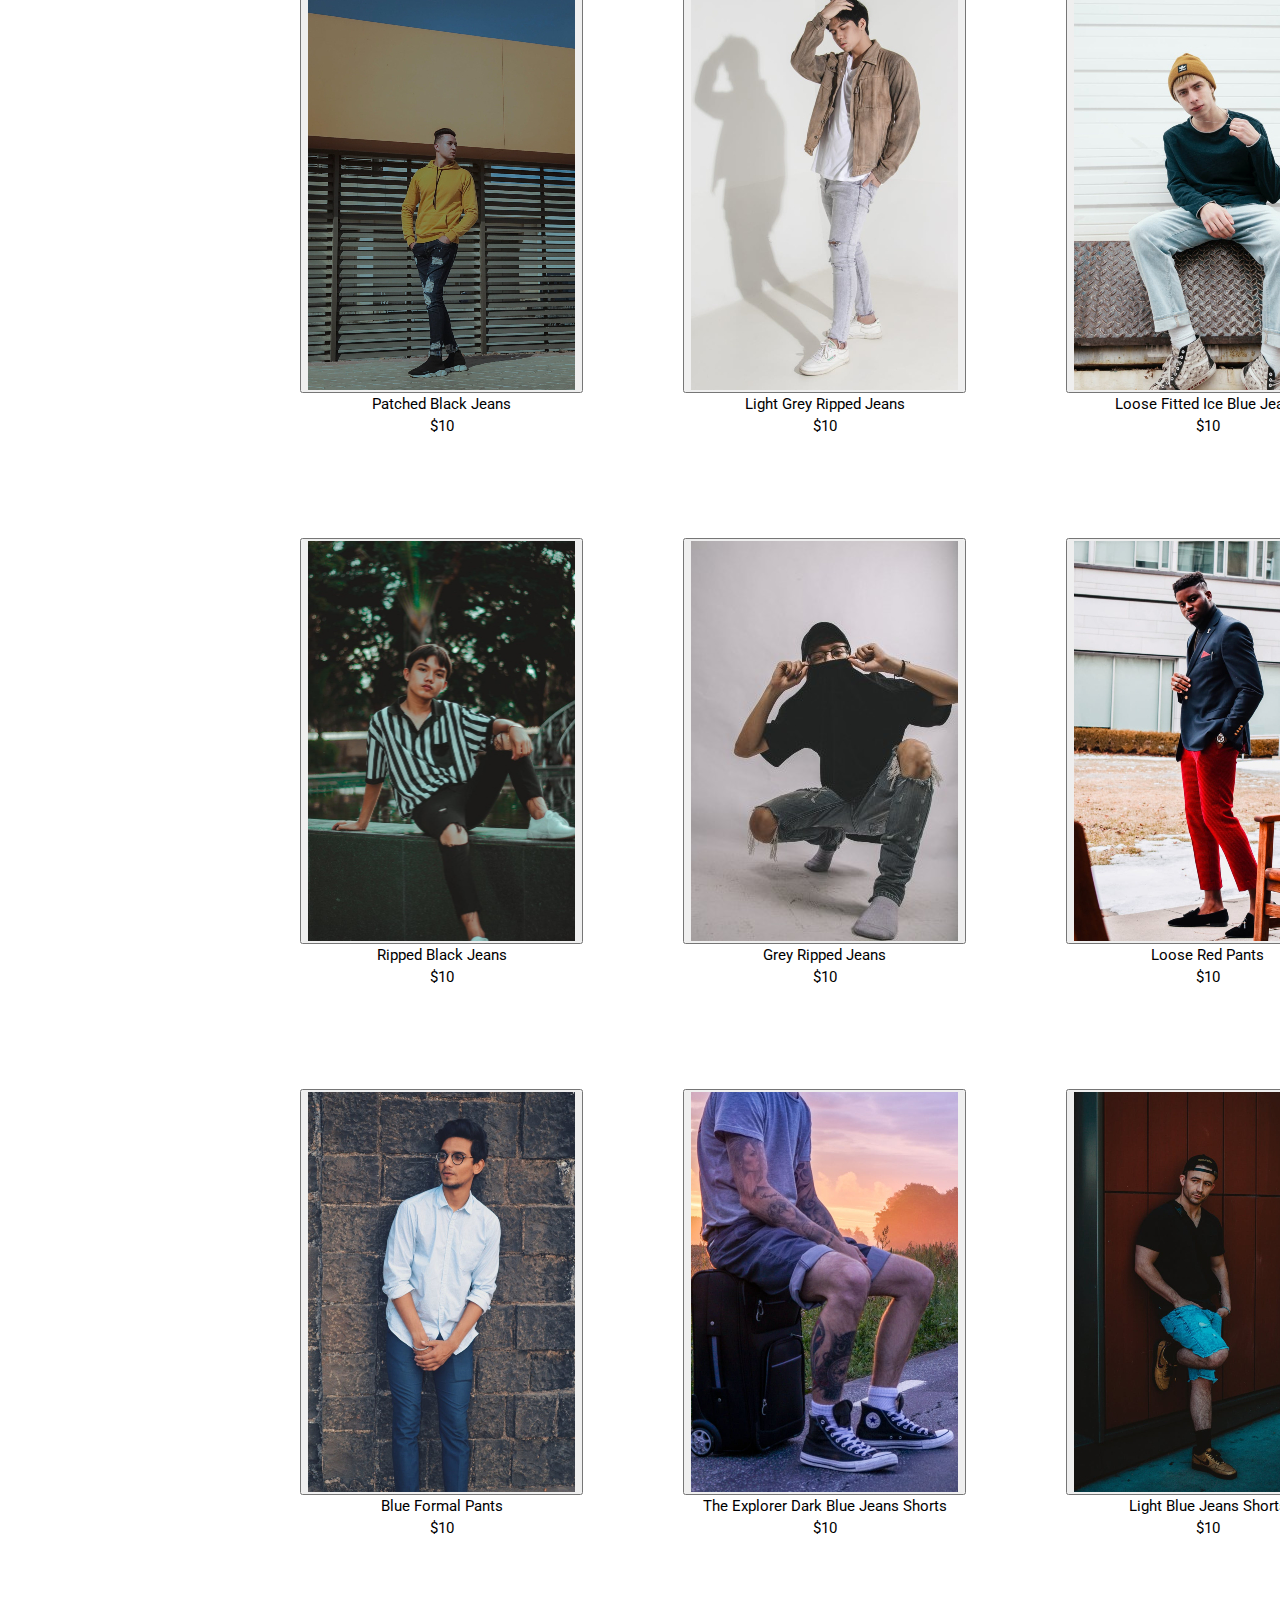
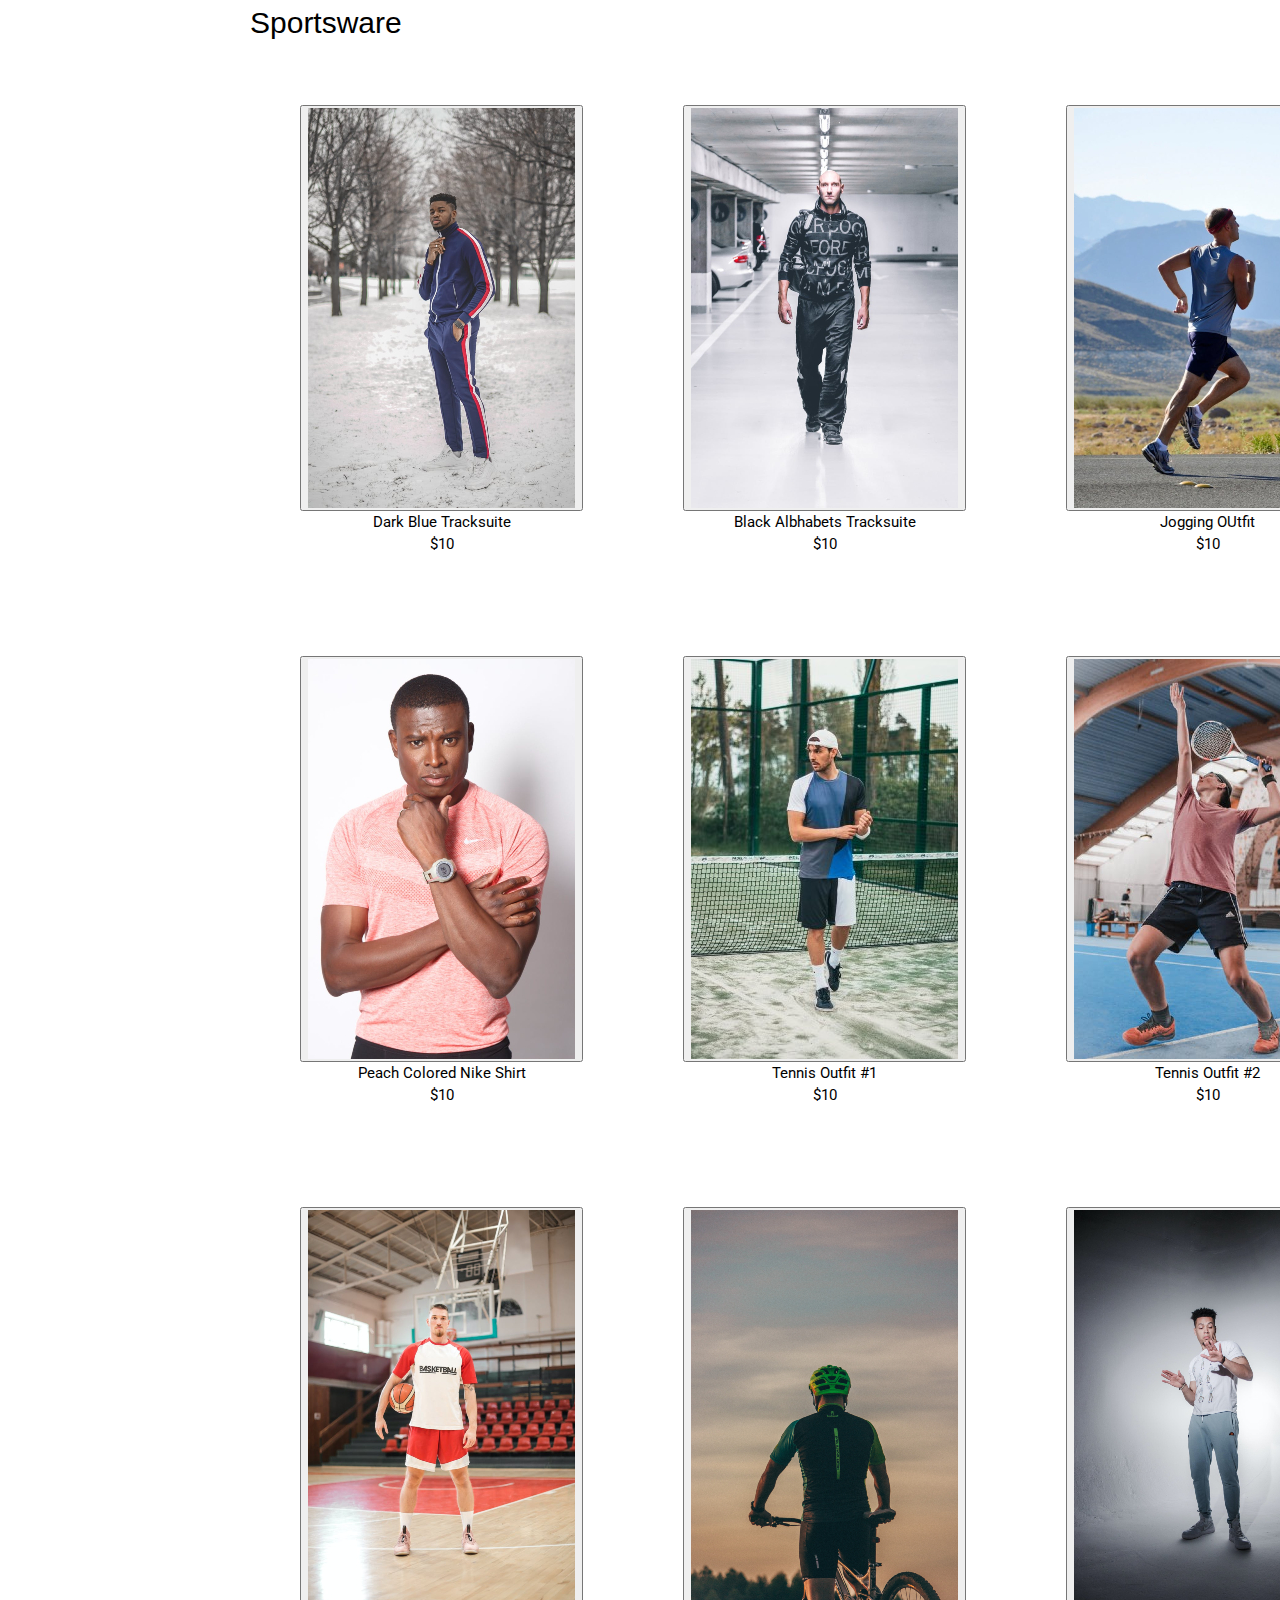
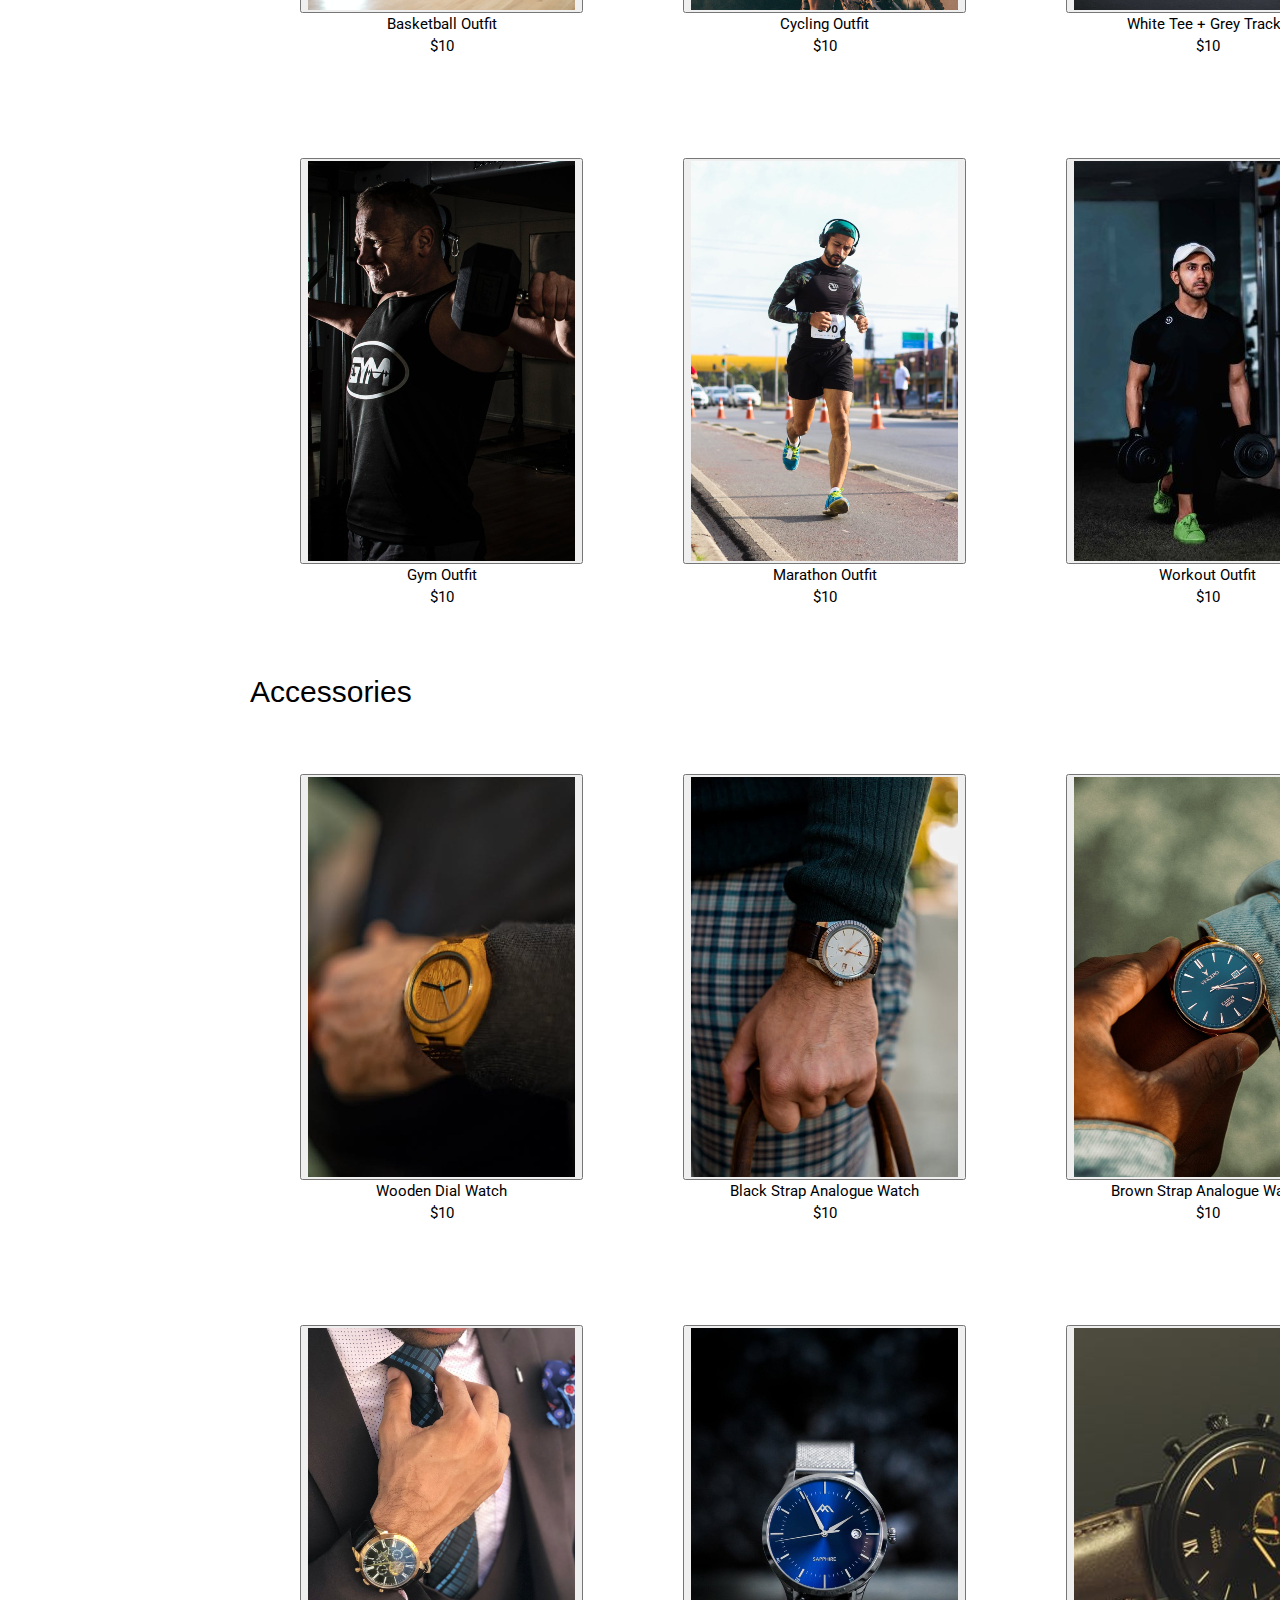
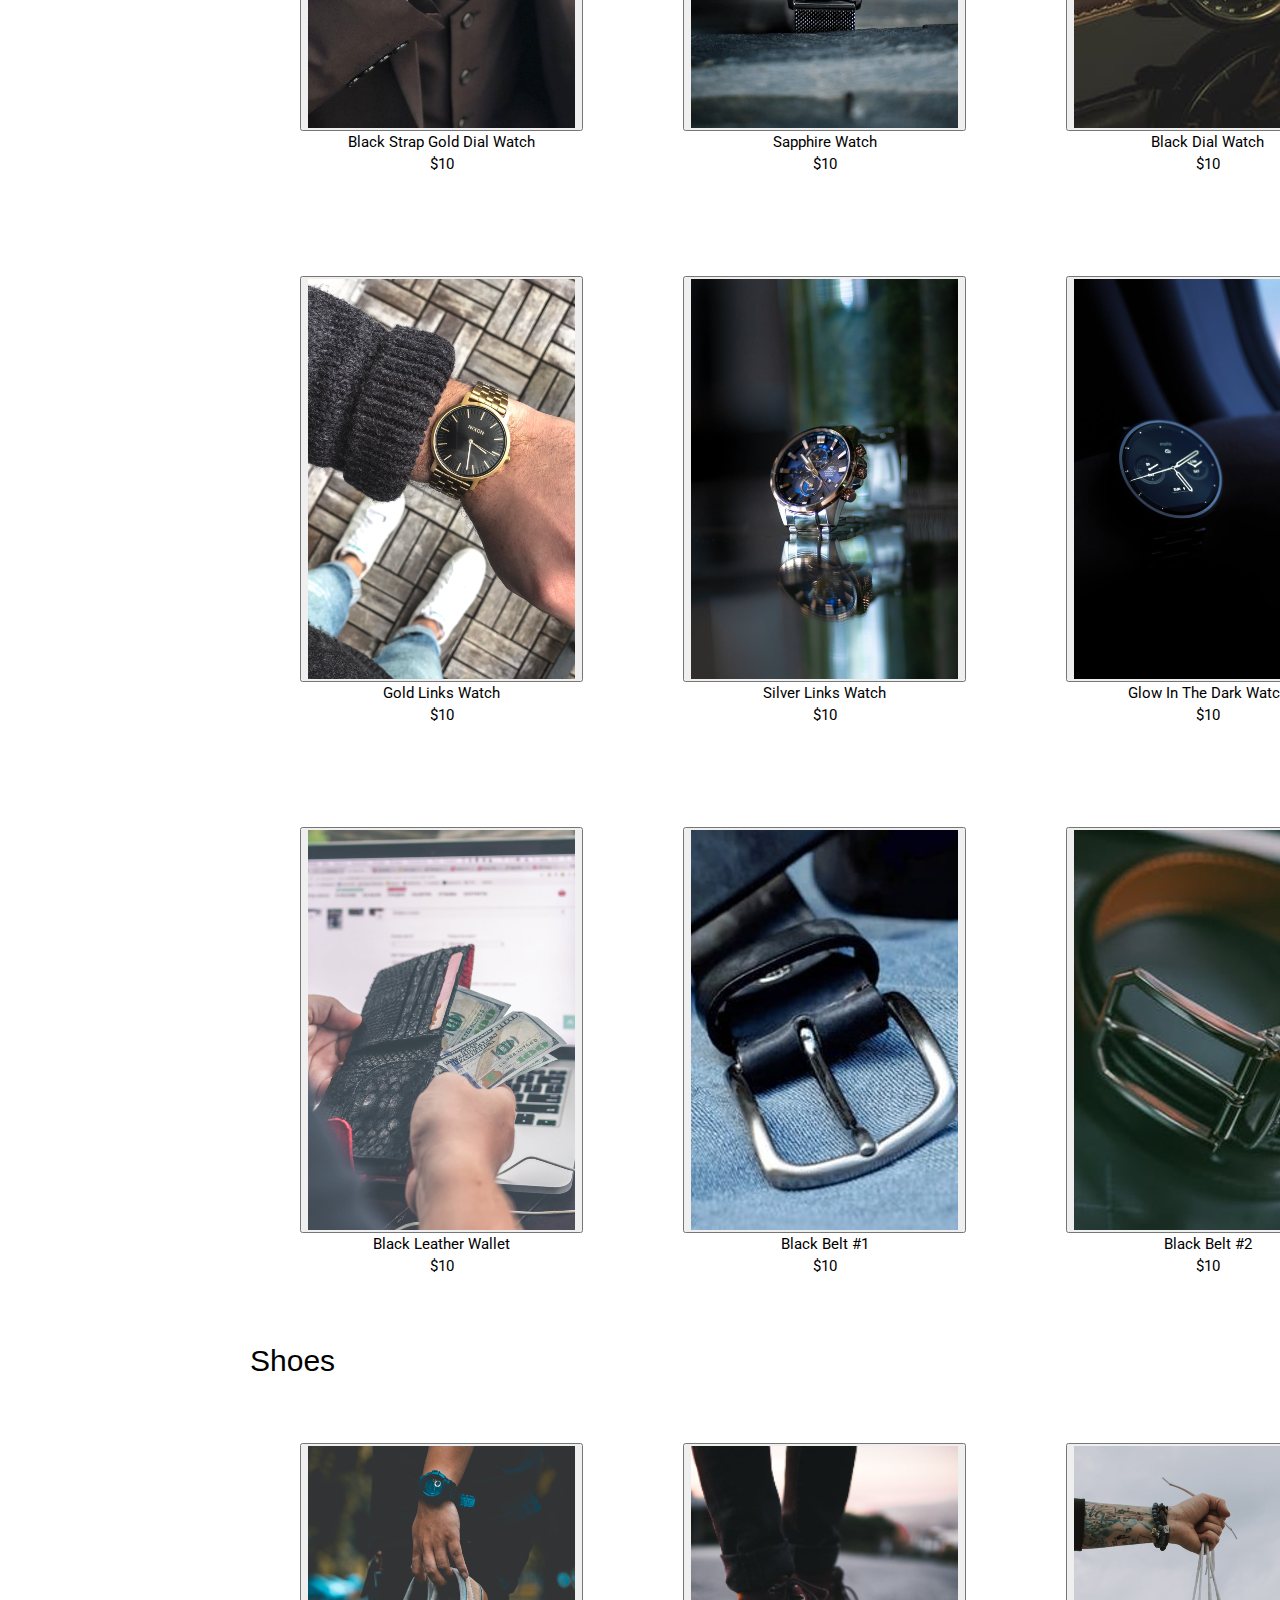
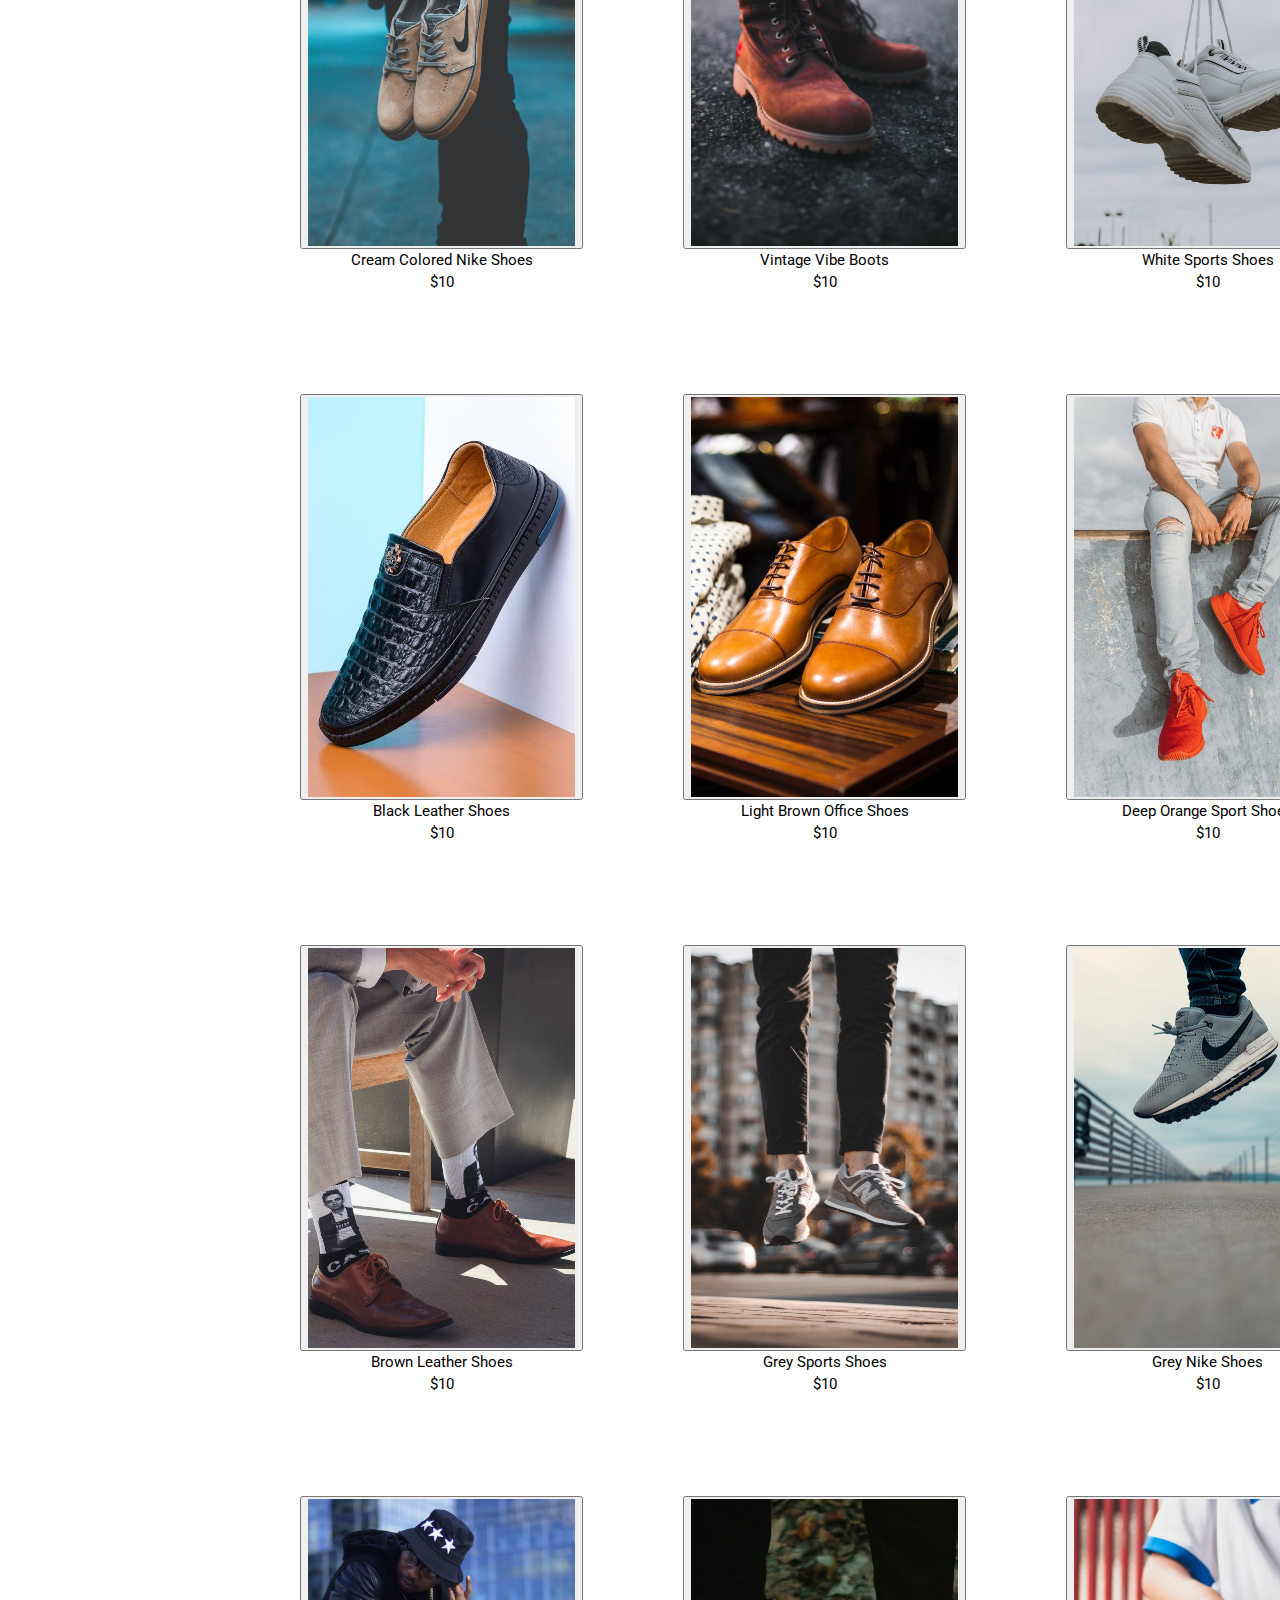
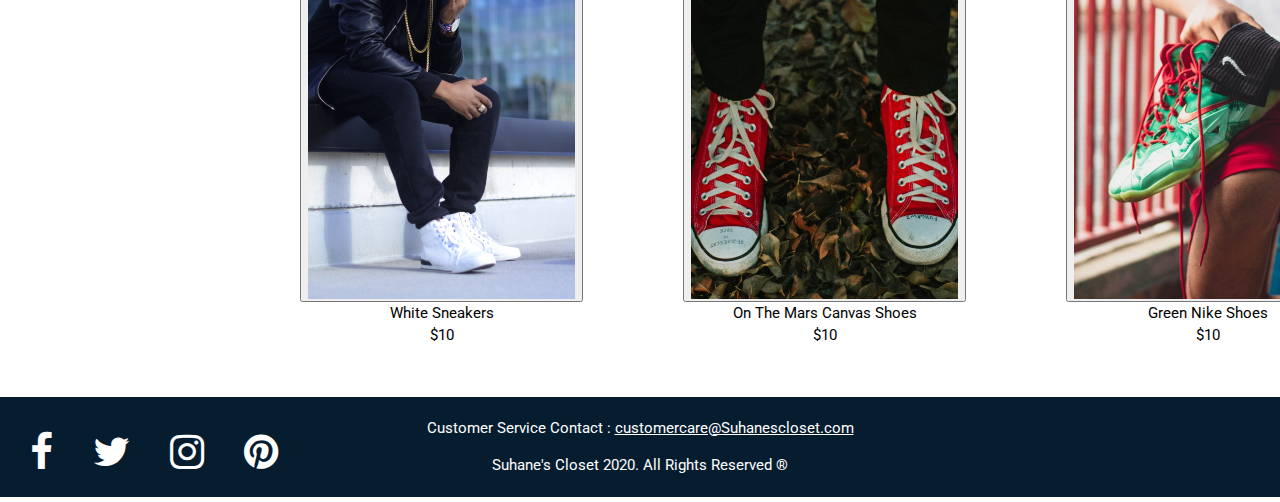
==== commit 1367e9ff: "Update men.html" ====
--- a/HTML/men.html
+++ b/HTML/men.html
@@ -63,7 +63,7 @@
 	 		</div>
 	 		<div class="column">
 		 	<div class="gallery">
-		  	<<form action="../PHP/show.php?img=../Images/msh3.jpg" method="post">
+		  	<form action="../PHP/show.php?img=../Images/msh3.jpg" method="post">
 	 			<button><img src="../Images/msh3.jpg" width="267" height="400"></button>		    	
 		    </form>		    
 		 	<div class="desc">Show Your Strips Chrome Shirt <br>$10</div>
@@ -168,7 +168,7 @@
 	 		</div>
 	 		<div class="column">
 		 	<div class="gallery">
-		  	<<form action="../PHP/show.php?img=../Images/mb3.jpg" method="post">
+		  	<form action="../PHP/show.php?img=../Images/mb3.jpg" method="post">
 	 			<button><img src="../Images/mb3.jpg" width="267" height="400"></button>		    	
 		    </form>		    
 		 	<div class="desc">Tight Black Jeans <br>$10</div>
@@ -273,7 +273,7 @@
 	 		</div>
 	 		<div class="column">
 		 	<div class="gallery">
-		  	<<form action="../PHP/show.php?img=../Images/msp3.jpg" method="post">
+		  	<form action="../PHP/show.php?img=../Images/msp3.jpg" method="post">
 	 			<button><img src="../Images/msp3.jpg" width="267" height="400"></button>		    	
 		    </form>		    
 		 	<div class="desc">Jogging OUtfit <br>$10</div>
@@ -378,7 +378,7 @@
 	 		</div>
 	 		<div class="column">
 		 	<div class="gallery">
-		  	<<form action="../PHP/show.php?img=../Images/ma3.jpg" method="post">
+		  	<form action="../PHP/show.php?img=../Images/ma3.jpg" method="post">
 	 			<button><img src="../Images/ma3.jpg" width="267" height="400"></button>		    	
 		    </form>		    
 		 	<div class="desc">Brown Strap Analogue Watch <br>$10</div>
@@ -483,7 +483,7 @@
 	 		</div>
 	 		<div class="column">
 		 	<div class="gallery">
-		  	<<form action="../PHP/show.php?img=../Images/ms3.jpg" method="post">
+		  	<form action="../PHP/show.php?img=../Images/ms3.jpg" method="post">
 	 			<button><img src="../Images/ms3.jpg" width="267" height="400"></button>		    	
 		    </form>		    
 		 	<div class="desc">White Sports Shoes <br>$10</div>
@@ -589,4 +589,4 @@
 
 
 </body>
-</html> +</html> 
--- a/CSS/img.css
+++ b/CSS/img.css
@@ -16,18 +16,15 @@
   font-family: Roboto;
   font-size: 15px;
 }
- {
+{
   box-sizing: border-box;
 }
 
 .column {
-  float: left;
-  width: 33.33%;
-  padding: 10px;
+  display: table-cell;
+  padding: 40px;
 }
 
 .row::after {
-  content: "";
-  clear: both;
-  display: table;
-}+  display: table-row;
+}
